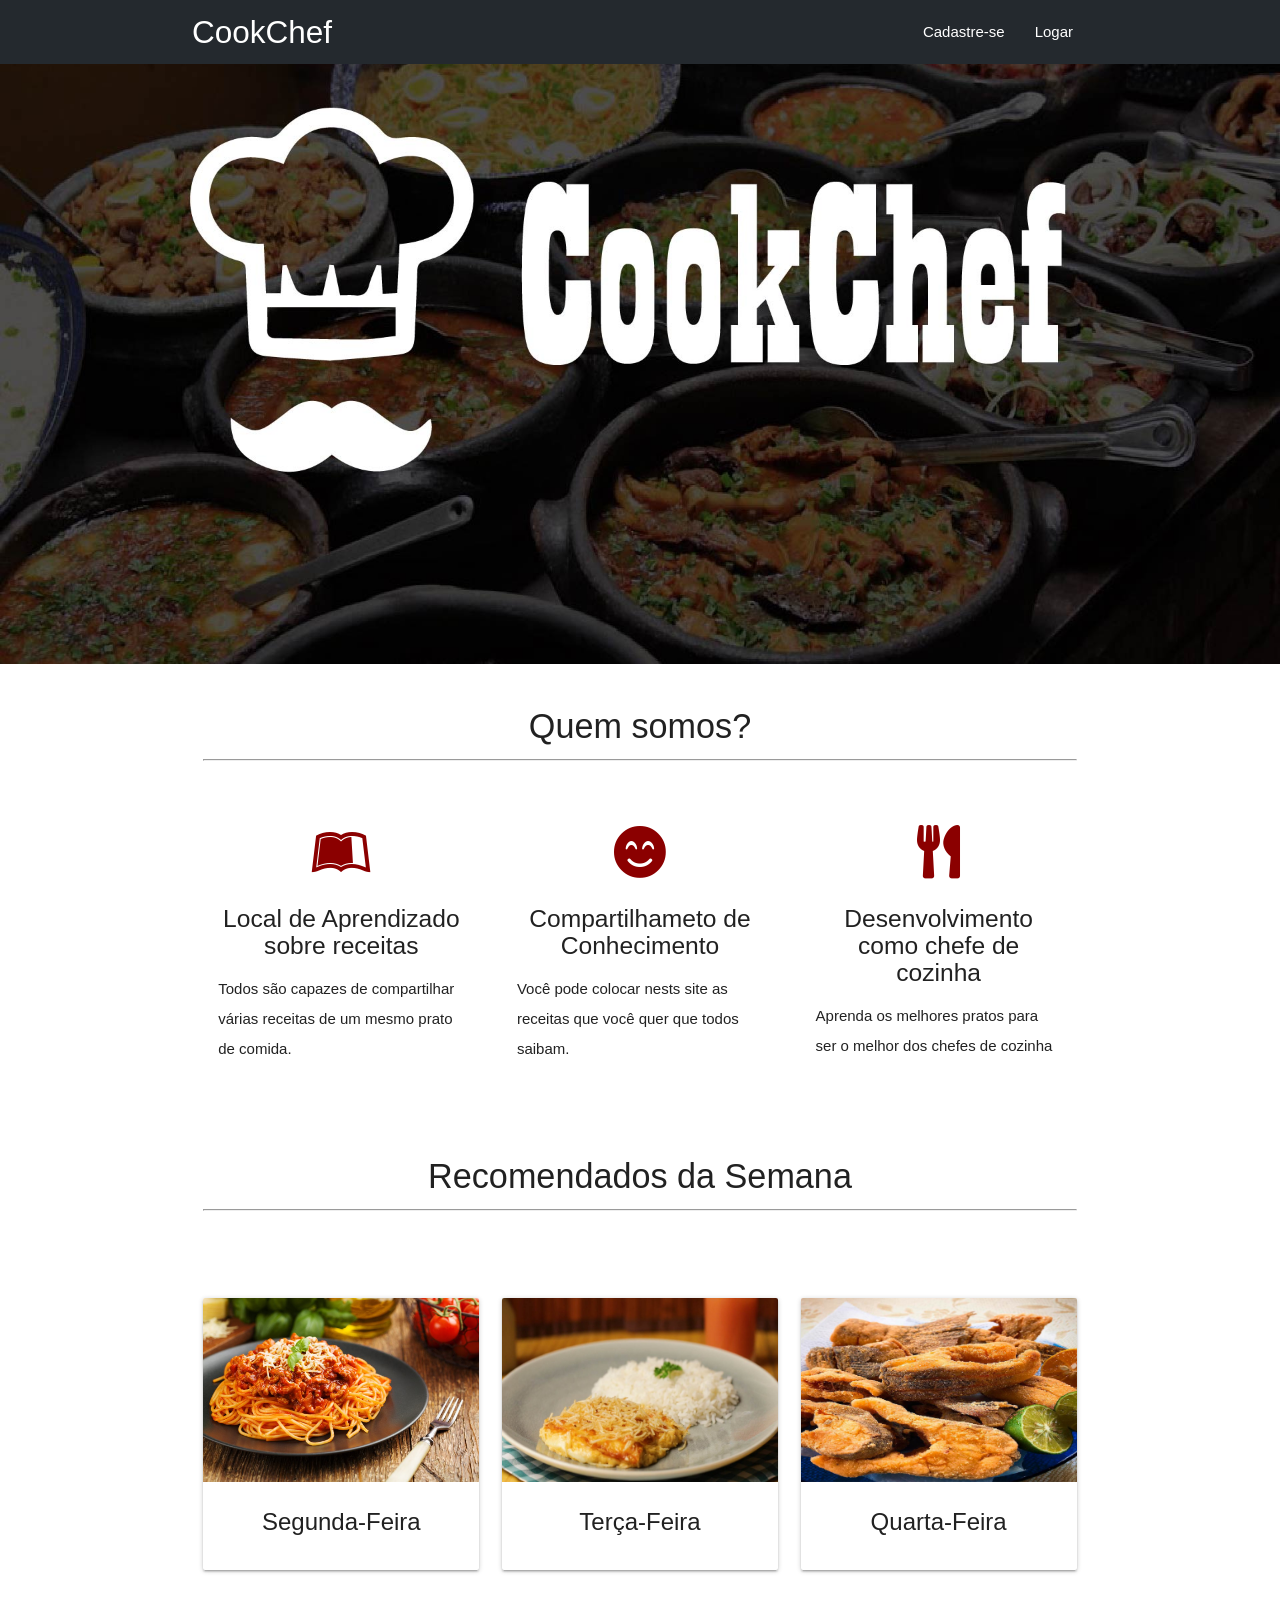
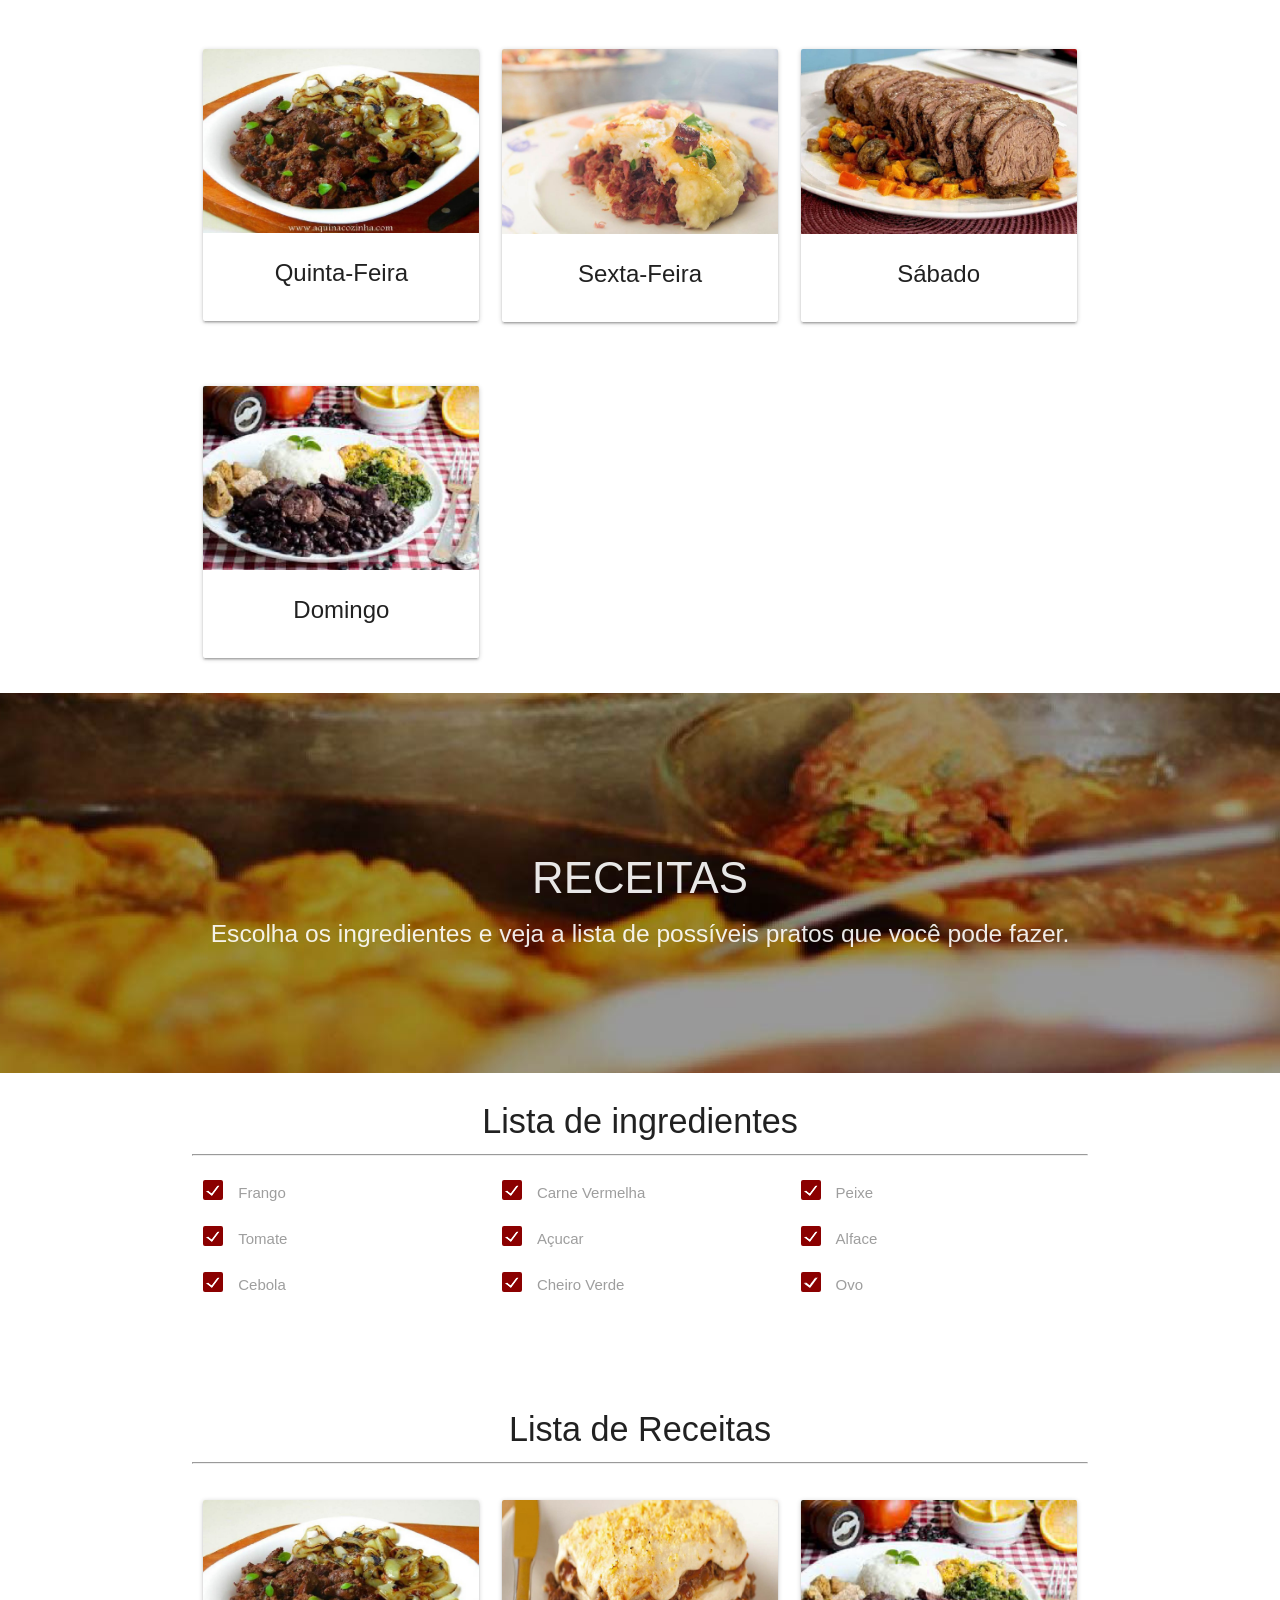
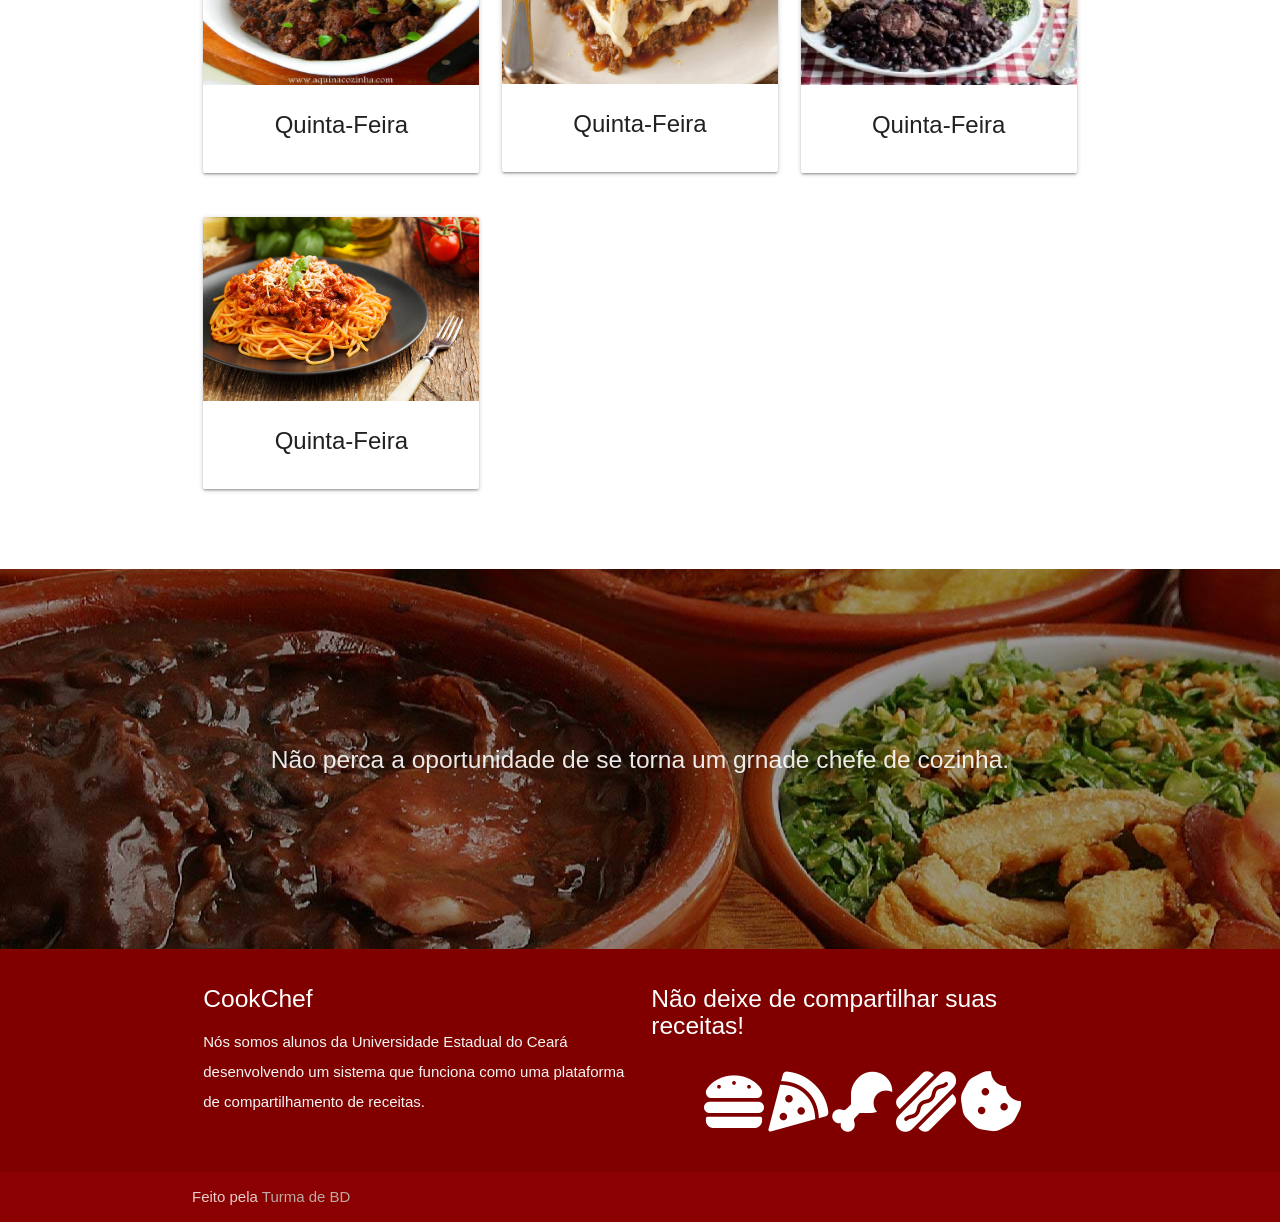
==== index.html @ c2c696a8 "first commit" ====
<!DOCTYPE html>
<html lang="en">

<head>
  <meta http-equiv="Content-Type" content="text/html; charset=UTF-8" />
  <meta name="viewport" content="width=device-width, initial-scale=1" />
  <title>CookChef - Aprenda a fazer a comida de mais alta qualidade</title>

  <!-- CSS  -->
  <link href="https://fonts.googleapis.com/icon?family=Material+Icons" rel="stylesheet">
  <link rel="stylesheet" href="https://use.fontawesome.com/releases/v5.8.1/css/all.css" integrity="sha384-50oBUHEmvpQ+1lW4y57PTFmhCaXp0ML5d60M1M7uH2+nqUivzIebhndOJK28anvf" crossorigin="anonymous">
  <link href="css/materialize.css" type="text/css" rel="stylesheet" media="screen,projection" />
  <link href="css/style.css" type="text/css" rel="stylesheet" media="screen,projection" />
  <link href="css/styleindex.css" type="text/css" rel="stylesheet" media="screen,projection" />
</head>

<body>
  <nav role="navigation">
    <div class="nav-wrapper container">
      <a href="index.html" class="brand-logo">CookChef</a>
      <ul class="right hide-on-med-and-down">
        <li><a href="cadastro.html">Cadastre-se</a></li>
        <li><a href="login.html">Logar</a></li>
      </ul>

      <ul id="nav-mobile" class="sidenav">
        <li><a href="cadastro.html">Cadastre-se</a></li>
        <li><a href="login.html">Logar</a></li>
      </ul>
      <a href="#" data-target="nav-mobile" class="sidenav-trigger"><i class="material-icons">menu</i></a>
    </div>
  </nav>

  <div class="slider">
    <ul class="slides">
      <li>
        <img src="photos/background1.jpg" id="img-cabecalho"> <!-- random image -->
      </li>
      <li>
        <img src="photos/background4.jpg"> <!-- random image -->
        <div class="caption left-align">
          <h3>Aprenda novas receitas</h3>
          <h5 class="light grey-text text-lighten-3">Aqui você está em uma sala de aula.</h5>
        </div>
      </li>
      <li>
        <img src="photos/background5.jpg"> <!-- random image -->
        <div class="caption right-align">
          <h3>Se torne um chefe</h3>
          <h5 class="light grey-text text-lighten-3">Compartilhe todo seu conhecimento.</h5>
        </div>
      </li>
      <li>
        <img src="photos/background6.jpg"> <!-- random image -->
        <div class="caption center-align">
          <h3>Experimente algo novo</h3>
          <h5 class="light grey-text text-lighten-3">Se torne o melhor dos chefes.</h5>
        </div>
      </li>
    </ul>
  </div>

  <section>
    <div class="container">
      <div class="section">

        <div class="row">
          <div class="col s12 center">
            <h3><i class="mdi-content-send brown-text"></i></h3>
            <h4>Quem somos?</h4>
            <hr>
          </div>
        </div>

        <!--   Icon Section   -->
        <div class="row">
          <div class="col s12 m4">
            <div class="icon-block">
              <h2 class="center color-default"><i class="fab fa-leanpub"></i></h2>
              <h5 class="center">Local de Aprendizado sobre receitas</h5>

              <p class="light">Todos são capazes de compartilhar várias receitas de um mesmo prato de comida.</p>
            </div>
          </div>

          <div class="col s12 m4">
            <div class="icon-block">
              <h2 class="center color-default"><i class="fas fa-smile-beam"></i></h2>
              <h5 class="center">Compartilhameto de Conhecimento</h5>

              <p class="light">Você pode colocar nests site as receitas que você quer que todos saibam.</p>
            </div>
          </div>

          <div class="col s12 m4">
            <div class="icon-block">
              <h2 class="center color-default"><i class="fas fa-utensils"></i></h2>
              <h5 class="center">Desenvolvimento como chefe de cozinha</h5>

              <p class="light">Aprenda os melhores pratos para ser o melhor dos chefes de cozinha</p>
            </div>
          </div>
        </div>

      </div>
    </div>
  </section>

  <section>
    <div class="container">
      <div class="section">

        <div class="row">
          <div class="col s12 center">
            <h3><i class="mdi-content-send brown-text"></i></h3>
            <h4>Recomendados da Semana</h4>
            <hr>
          </div>
        </div>

      </div>
    </div>
  </section>
  <section>
    <div class="container">
      <div class="section">

        <div class="row">

          <div class="col s12 m6 l4 center">
            <h3><i class="mdi-content-send brown-text"></i></h3>
            <div class="card">
              <div class="card-image waves-effect waves-block waves-light">
                <img class="activator" src="photos/macarronada.jpg">
              </div>
              <div class="card-content">
                <span class="card-title activator grey-text text-darken-4">Segunda-Feira</span>
              </div>
              <div class="card-reveal">
                <span class="card-title grey-text text-darken-4">Card Title<i
                    class="material-icons right">close</i></span>
                <p>Here is some more information about this product that is only revealed once clicked on.</p>
              </div>
            </div>
          </div>

          <div class="col s12 m6 l4 center">
            <h3><i class="mdi-content-send brown-text"></i></h3>
            <div class="card">
              <div class="card-image waves-effect waves-block waves-light">
                <img class="activator" src="photos/fricase.jpg">
              </div>
              <div class="card-content">
                <span class="card-title activator grey-text text-darken-4">Terça-Feira</span>
              </div>
              <div class="card-reveal">
                <span class="card-title grey-text text-darken-4">Card Title<i
                    class="material-icons right">close</i></span>
                <p>Here is some more information about this product that is only revealed once clicked on.</p>
              </div>
            </div>
          </div>

          <div class="col s12 m6 l4 center">
            <h3><i class="mdi-content-send brown-text"></i></h3>
            <div class="card">
              <div class="card-image waves-effect waves-block waves-light">
                <img class="activator" src="photos/peixe.jpg">
              </div>
              <div class="card-content">
                <span class="card-title activator grey-text text-darken-4">Quarta-Feira</span>
              </div>
              <div class="card-reveal">
                <span class="card-title grey-text text-darken-4">Card Title<i
                    class="material-icons right">close</i></span>
                <p>Here is some more information about this product that is only revealed once clicked on.</p>
              </div>
            </div>
          </div>

        </div>
      </div>
    </div>
  </section>
  <div class="container row">
    <div class="col s12 m6 l4 center">
      <h3><i class="mdi-content-send brown-text"></i></h3>
      <div class="card">
        <div class="card-image waves-effect waves-block waves-light">
          <img class="activator" src="photos/figado.jpg">
        </div>
        <div class="card-content">
          <span class="card-title activator grey-text text-darken-4">Quinta-Feira</span>
        </div>
        <div class="card-reveal">
          <span class="card-title grey-text text-darken-4">Card Title<i class="material-icons right">close</i></span>
          <p>Here is some more information about this product that is only revealed once clicked on.</p>
        </div>
      </div>
    </div>

    <div class="col s12 m6 l4 center">
      <h3><i class="mdi-content-send brown-text"></i></h3>
      <div class="card">
        <div class="card-image waves-effect waves-block waves-light">
          <img class="activator" src="photos/escondidinho.jpg">
        </div>
        <div class="card-content">
          <span class="card-title activator grey-text text-darken-4">Sexta-Feira</span>
        </div>
        <div class="card-reveal">
          <span class="card-title grey-text text-darken-4">Card Title<i class="material-icons right">close</i></span>
          <p>Here is some more information about this product that is only revealed once clicked on.</p>
        </div>
      </div>
    </div>

    <div class="col s12 m6 l4 center">
      <h3><i class="mdi-content-send brown-text"></i></h3>
      <div class="card">
        <div class="card-image waves-effect waves-block waves-light">
          <img class="activator" src="photos/carne.jpg">
        </div>
        <div class="card-content">
          <span class="card-title activator grey-text text-darken-4">Sábado</span>
        </div>
        <div class="card-reveal">
          <span class="card-title grey-text text-darken-4">Card Title<i class="material-icons right">close</i></span>
          <p>Here is some more information about this product that is only revealed once clicked on.</p>
        </div>
      </div>
    </div>
  </div>
  <div class="container row">
    <div class="col s12 m6 l4 center">
      <h3><i class="mdi-content-send brown-text"></i></h3>
      <div class="card">
        <div class="card-image waves-effect waves-block waves-light">
          <img class="activator" src="photos/feijoada.jpg">
        </div>
        <div class="card-content">
          <span class="card-title activator grey-text text-darken-4">Domingo</span>
        </div>
        <div class="card-reveal">
          <span class="card-title grey-text text-darken-4">Card Title<i class="material-icons right">close</i></span>
          <p>Here is some more information about this product that is only revealed once clicked on.</p>
        </div>
      </div>
    </div>
  </div>


  <div class="parallax-container valign-wrapper">
    <div class="section no-pad-bot">
      <div class="container">
        <div class="center">
          <h3 class="header col s12 light">RECEITAS</h3>
          <h5 class="header col s12 light"> Escolha os ingredientes e veja a lista de possíveis pratos que você pode
            fazer.</h5>
        </div>
      </div>
    </div>
    <div class="parallax"><img src="photos/background2.jpg" alt="Unsplashed background img 2"></div>
  </div>

  <div class="container">
    <div class="col s12 center">
      <h3><i class="mdi-content-send brown-text"></i></h3>
      <h4>Lista de ingredientes</h4>
      <hr>
    </div>


    <div class="row">
      <form action="#" class="col s4">
        <p>
          <label>
            <input type="checkbox" class="filled-in" checked="checked" />
            <span>Frango</span>
          </label>
        </p>
        <p>
          <label>
            <input type="checkbox" class="filled-in" checked="checked" />
            <span>Tomate</span>
          </label>
        </p>
        <p>
          <label>
            <input type="checkbox" class="filled-in" checked="checked" />
            <span>Cebola</span>
          </label>
        </p>
      </form>
      <form action="#" class="col s4">
        <p>
          <label>
            <input type="checkbox" class="filled-in" checked="checked" />
            <span>Carne Vermelha</span>
          </label>
        </p>
        <p>
          <label>
            <input type="checkbox" class="filled-in" checked="checked" />
            <span>Açucar</span>
          </label>
        </p>
        <p>
          <label>
            <input type="checkbox" class="filled-in" checked="checked" />
            <span>Cheiro Verde</span>
          </label>
        </p>
      </form>
      <form action="#" class="col s4">
        <p>
          <label>
            <input type="checkbox" class="filled-in" checked="checked" />
            <span>Peixe</span>
          </label>
        </p>
        <p>
          <label>
            <input type="checkbox" class="filled-in" checked="checked" />
            <span>Alface</span>
          </label>
        </p>
        <p>
          <label>
            <input type="checkbox" class="filled-in" checked="checked" />
            <span>Ovo</span>
          </label>
        </p>
      </form>
    </div>
  </div>
  <br>
  <br>

  <div class="container">
    <div class="col s12 center">
      <h3><i class="mdi-content-send brown-text"></i></h3>
      <h4>Lista de Receitas</h4>
      <hr>
    </div>
    <div class="row">
      <div class="col s12 m6 l4 center">
        <h3><i class="mdi-content-send brown-text"></i></h3>
        <div class="card">
          <div class="card-image waves-effect waves-block waves-light">
            <img class="activator" src="photos/figado.jpg">
          </div>
          <div class="card-content">
            <span class="card-title activator grey-text text-darken-4">Quinta-Feira</span>
          </div>
          <div class="card-reveal">
            <span class="card-title grey-text text-darken-4">Card Title<i class="material-icons right">close</i></span>
            <p>Here is some more information about this product that is only revealed once clicked on.</p>
          </div>
        </div>
      </div>

      <div class="col s12 m6 l4 center">
        <h3><i class="mdi-content-send brown-text"></i></h3>
        <div class="card">
          <div class="card-image waves-effect waves-block waves-light">
            <img class="activator" src="photos/lasanha.jpg">
          </div>
          <div class="card-content">
            <span class="card-title activator grey-text text-darken-4">Quinta-Feira</span>
          </div>
          <div class="card-reveal">
            <span class="card-title grey-text text-darken-4">Card Title<i class="material-icons right">close</i></span>
            <p>Here is some more information about this product that is only revealed once clicked on.</p>
          </div>
        </div>
      </div>

      <div class="col s12 m6 l4 center">
        <h3><i class="mdi-content-send brown-text"></i></h3>
        <div class="card">
          <div class="card-image waves-effect waves-block waves-light">
            <img class="activator" src="photos/feijoada.jpg">
          </div>
          <div class="card-content">
            <span class="card-title activator grey-text text-darken-4">Quinta-Feira</span>
          </div>
          <div class="card-reveal">
            <span class="card-title grey-text text-darken-4">Card Title<i class="material-icons right">close</i></span>
            <p>Here is some more information about this product that is only revealed once clicked on.</p>
          </div>
        </div>
      </div>

      <div class="col s12 m6 l4 center">
        <h3><i class="mdi-content-send brown-text"></i></h3>
        <div class="card">
          <div class="card-image waves-effect waves-block waves-light">
            <img class="activator" src="photos/macarronada.jpg">
          </div>
          <div class="card-content">
            <span class="card-title activator grey-text text-darken-4">Quinta-Feira</span>
          </div>
          <div class="card-reveal">
            <span class="card-title grey-text text-darken-4">Card Title<i class="material-icons right">close</i></span>
            <p>Here is some more information about this product that is only revealed once clicked on.</p>
          </div>
        </div>
      </div>


    </div>
  </div>
  <br>
  <br>

  <div class="parallax-container valign-wrapper">
    <div class="section no-pad-bot">
      <div class="container">
        <div class="row center">
          <h5 class="header col s12 light">Não perca a oportunidade de se torna um grnade chefe de cozinha.</h5>
        </div>
      </div>
    </div>
    <div class="parallax"><img src="photos/background3.jpg" alt="Unsplashed background img 3"></div>
  </div>

  <footer class="page-footer">
    <div class="container">
      <div class="row">
        <div class="col l6 s12">
          <h5 class="white-text">CookChef</h5>
          <p class="grey-text text-lighten-4">Nós somos alunos da Universidade Estadual do Ceará desenvolvendo um
            sistema que funciona como uma plataforma de compartilhamento de receitas.</p>
        </div>
        
        <div class="col l6 s12">
          <h5 class="white-text">Não deixe de compartilhar suas receitas!</h5>
          <br>
          <div class="container">
              <div class="row">
                <div>
                  <i class="fas fa-hamburger fa-4x"></i>
                  <i class="fas fa-pizza-slice fa-4x"></i>
                  <i class="fas fa-drumstick-bite fa-4x"></i>
                  <i class="fas fa-hotdog fa-4x"></i>
                  <i class="fas fa-cookie-bite fa-4x"></i>
              </div>
          </div>
        </div>
      </div>
    </div>
  </div>
  <div class="footer-copyright">
      <div class="container">
        Feito pela <a class="brown-text text-lighten-3" href="http://materializecss.com">Turma de BD</a>
      </div>
    </div>
  </footer>


  <!--  Scripts-->
  <script src="https://code.jquery.com/jquery-2.1.1.min.js"></script>
  <script src="js/materialize.js"></script>
  <script src="js/init.js"></script>
  <script>
    $(document).ready(function () {
      $('.slider').slider({
        height: 600,
        indicators: false,
        interval: 3500,
        duration: 600
      });
    });
  </script>

</body>

</html>
---- css/style.css ----
/* Custom Stylesheet */
/**
 * Use this file to override Materialize files so you can update
 * the core Materialize files in the future
 *
 * Made By MaterializeCSS.com
 */

nav ul a,
nav .brand-logo {
  color: #ffffff;
}

p {
  line-height: 2rem;
}

.sidenav-trigger {
  color: #8B0000;
}

.parallax-container {
  min-height: 380px;
  line-height: 0;
  height: auto;
  color: rgba(255,255,255,.9);
}
  .parallax-container .section {
    width: 100%;
  }

@media only screen and (max-width : 992px) {
  .parallax-container .section {
    position: absolute;
    top: 40%;
  }
  #index-banner .section {
    top: 10%;
  }
}

@media only screen and (max-width : 600px) {
  #index-banner .section {
    top: 0;
  }
}

.icon-block {
  padding: 0 15px;
}
.icon-block .material-icons {
  font-size: inherit;
}

footer.page-footer {
  margin: 0;
}
---- css/styleindex.css ----
nav {
    background-color: #24292e;
    color: #ffffff;
}

footer {
    background-color: #A52A2A;
}

footer .footer-copyright{
    background-color: #8B0000;
}

.color-default {
    color: #8B0000;
}
.big-icon {
    width: 50px;
    height: 50px;
}
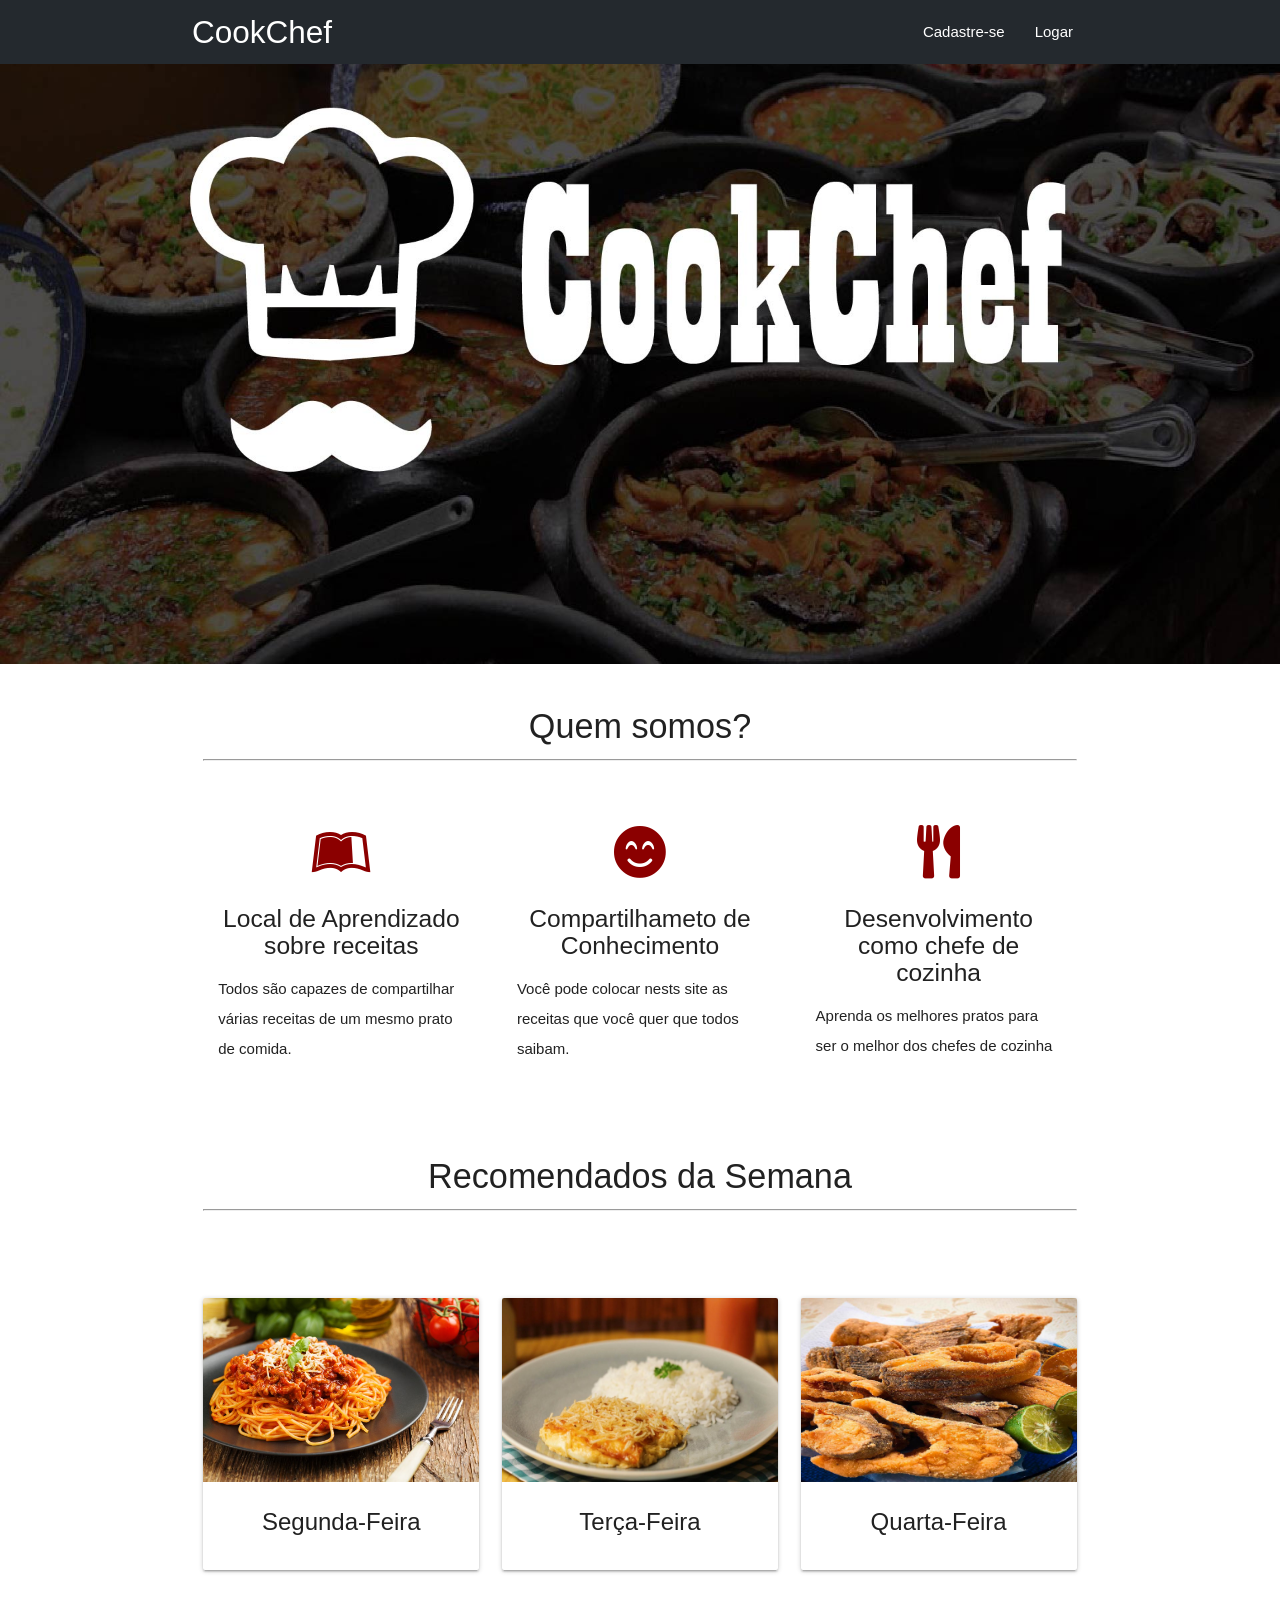
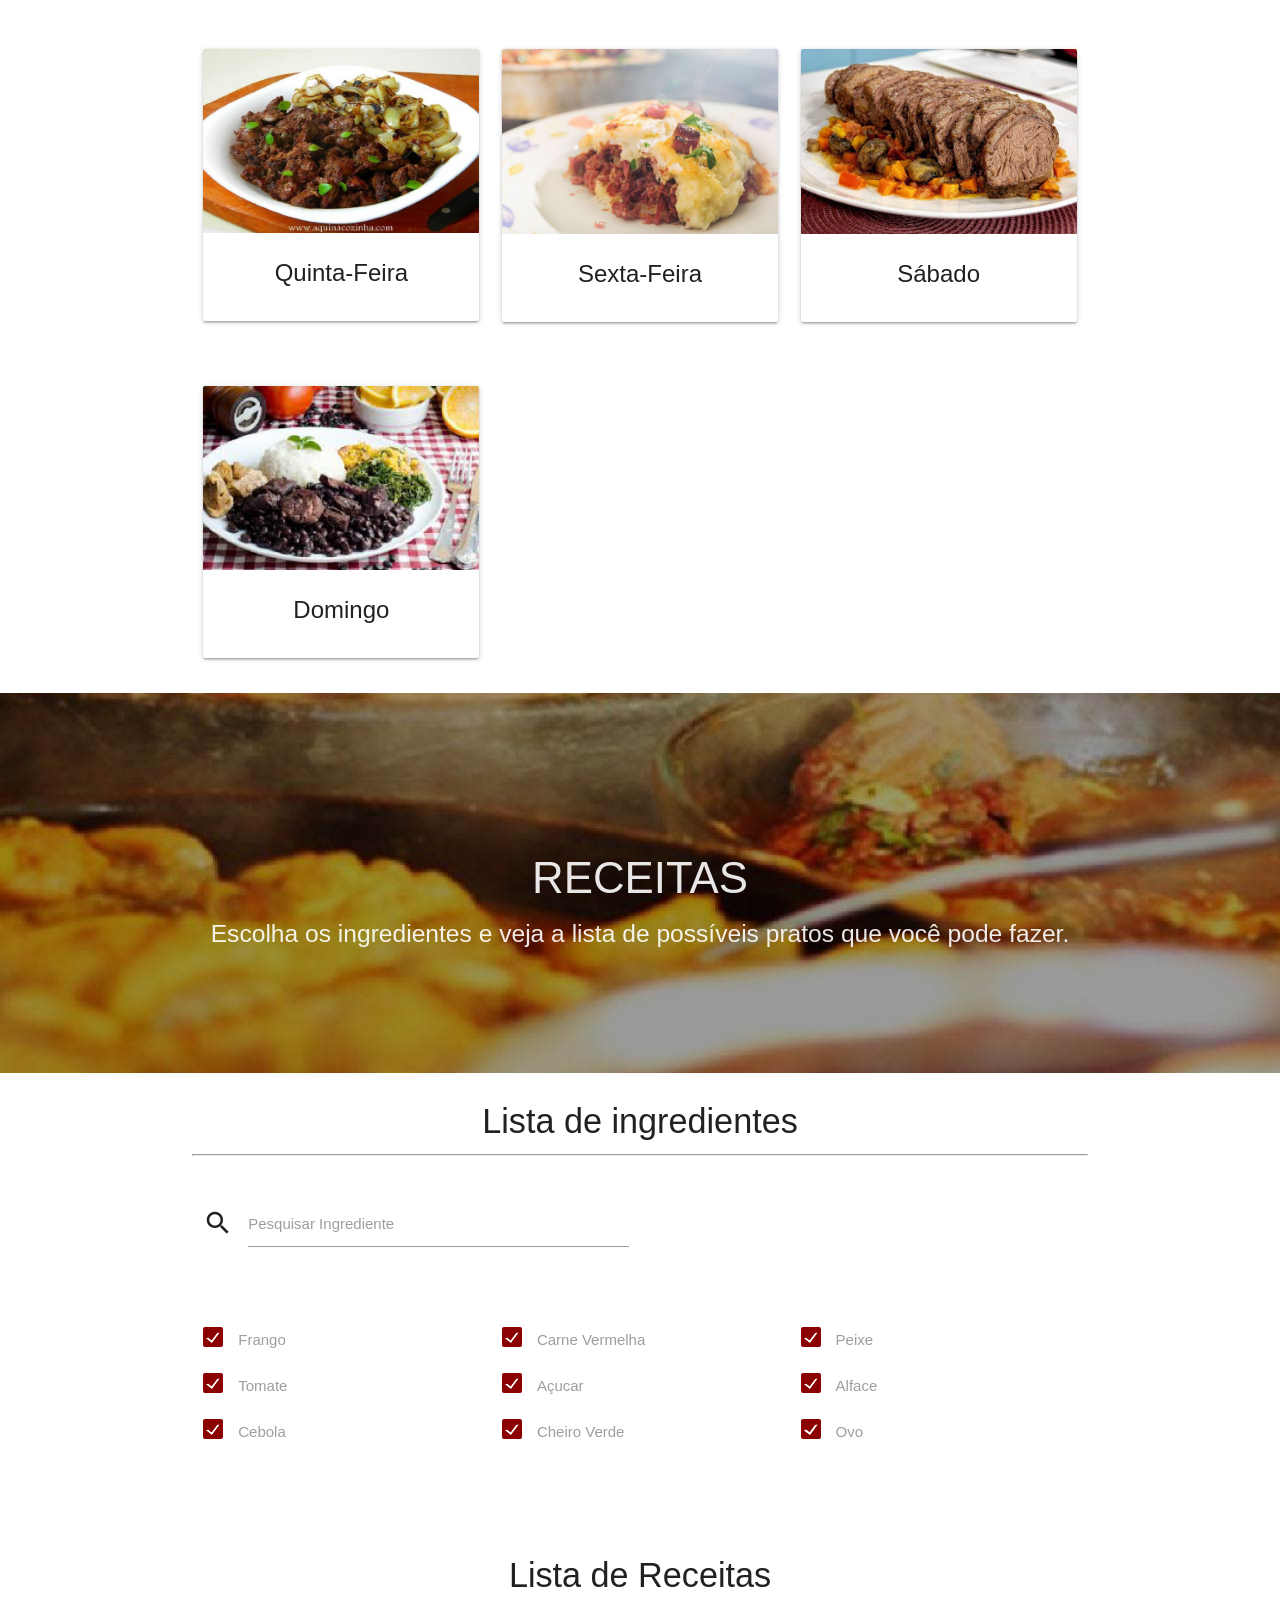
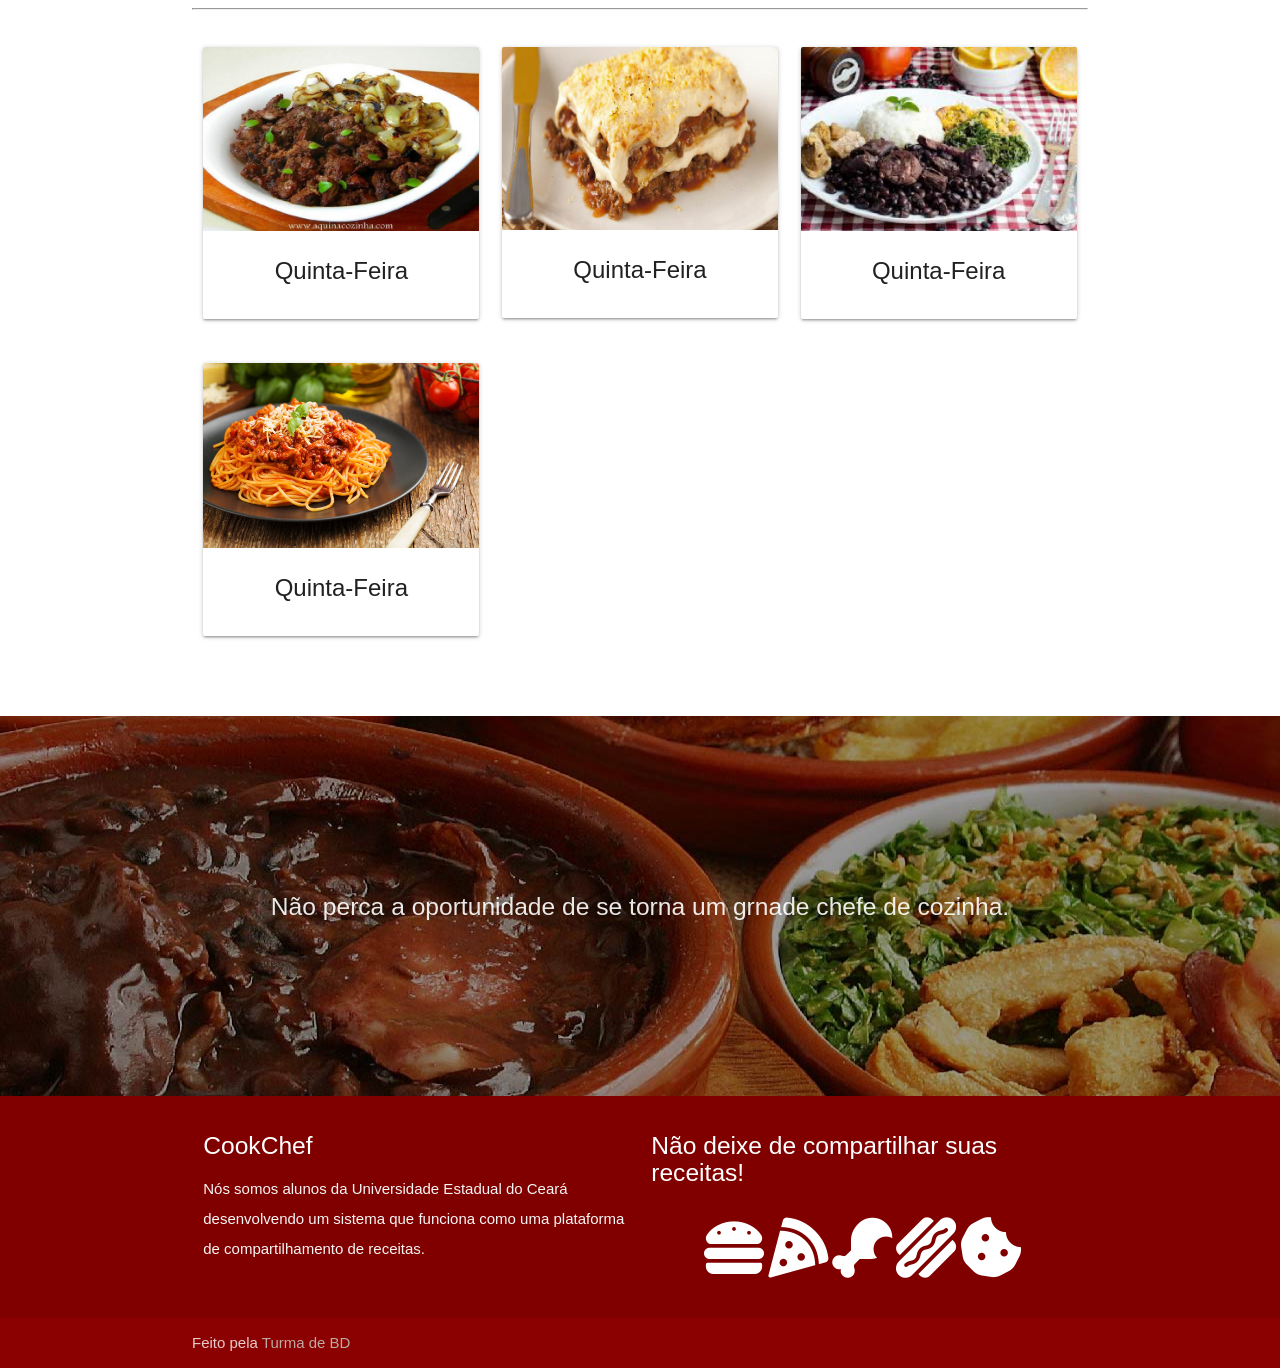
==== commit 0f7980f8: "Barra de pesquisa nos ingredientes" ====
--- a/index.html
+++ b/index.html
@@ -268,6 +268,19 @@
       <h3><i class="mdi-content-send brown-text"></i></h3>
       <h4>Lista de ingredientes</h4>
       <hr>
+    </div>
+
+    <br>
+    <div class="row">
+      <form class="col s12">
+        <div class="row">
+          <div class="input-field col s6">
+            <i class="material-icons prefix">search</i>
+            <input id="icon_prefix" type="text" class="validate">
+            <label for="icon_prefix">Pesquisar Ingrediente</label>
+          </div>
+        </div>
+      </form>
     </div>
 
 
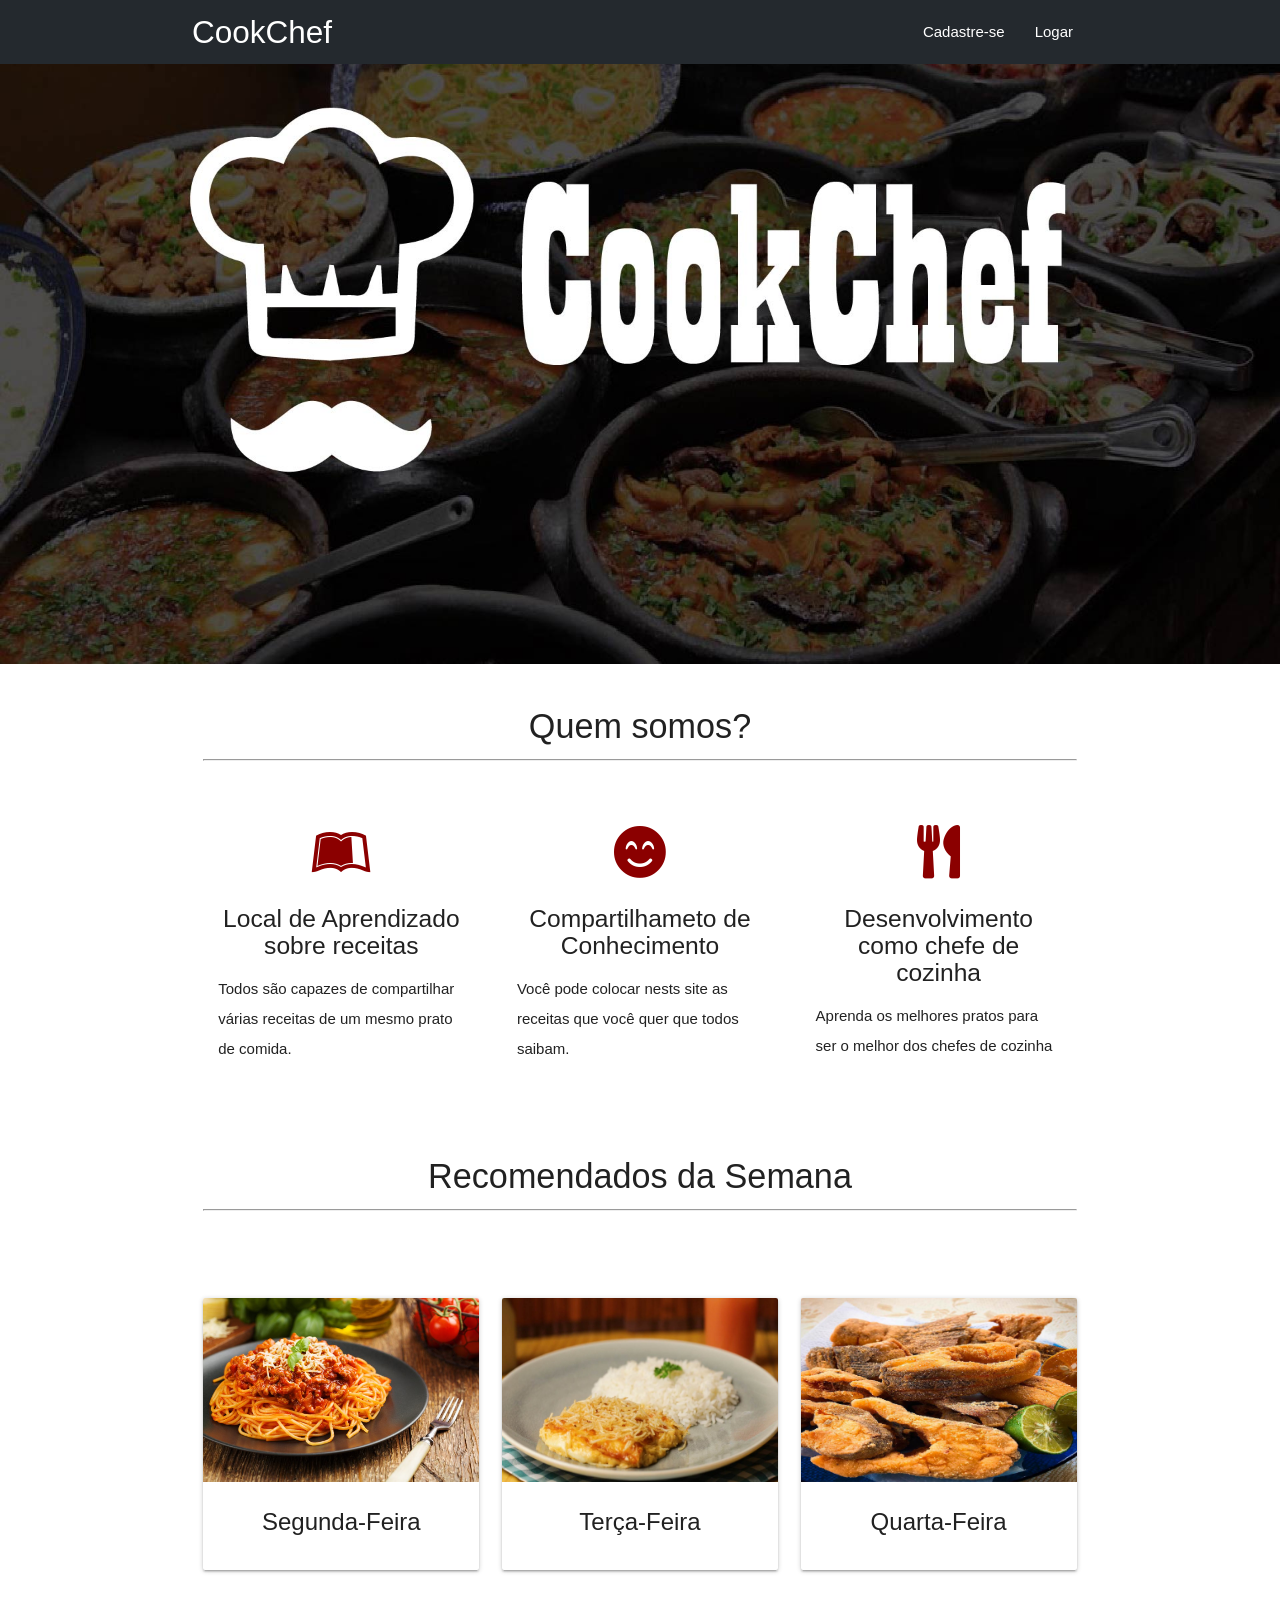
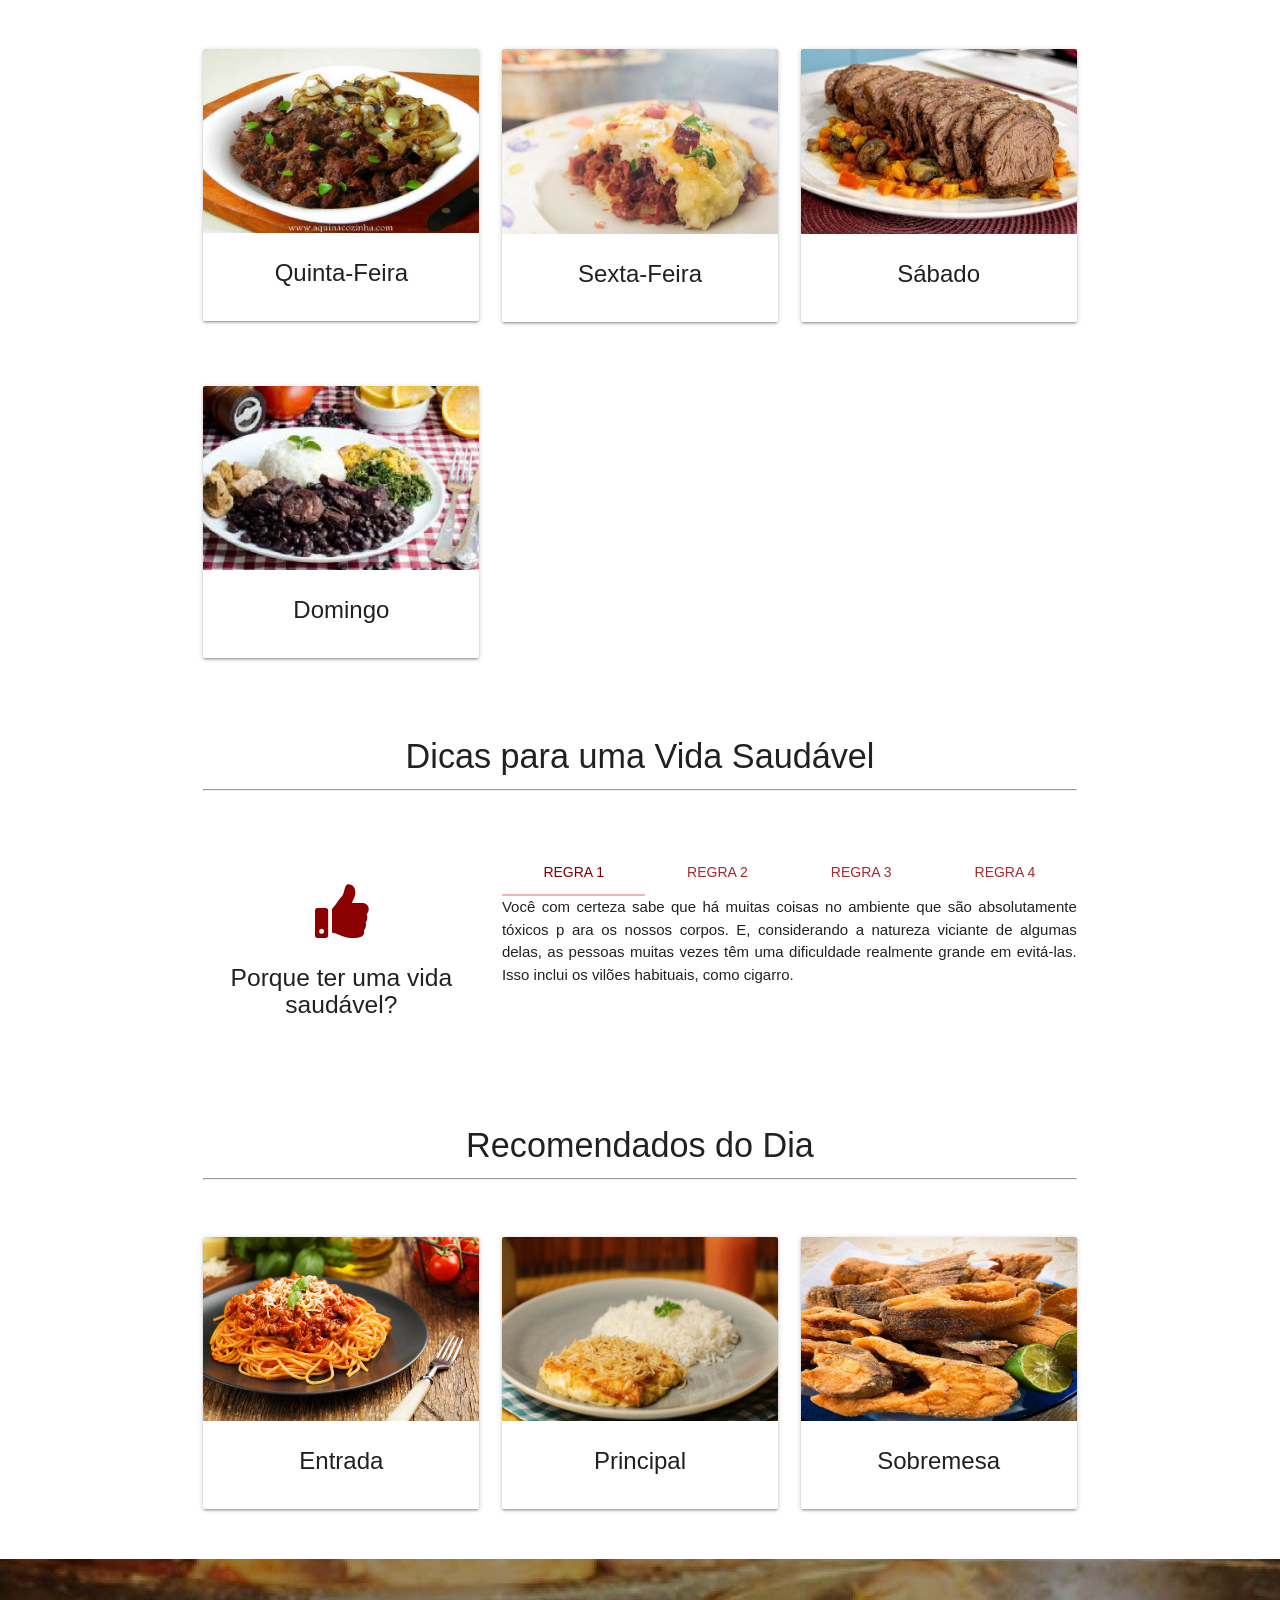
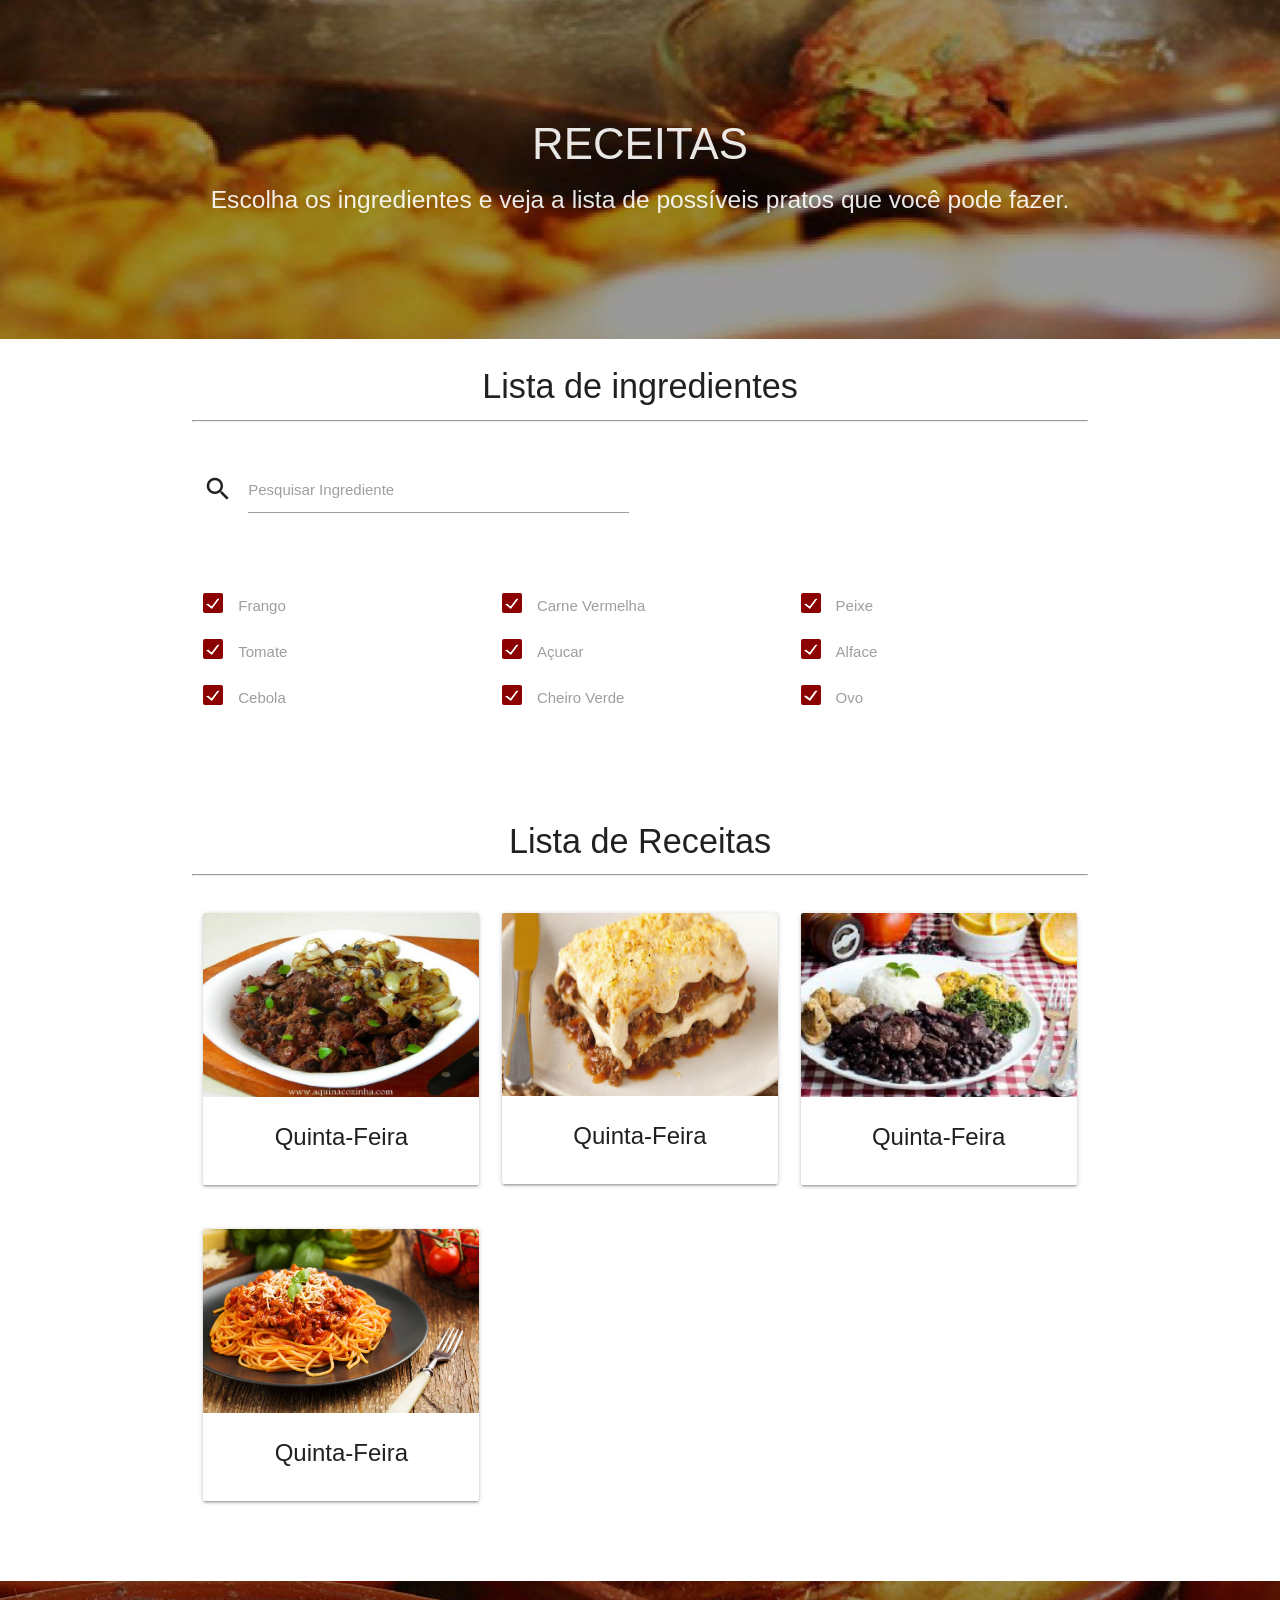
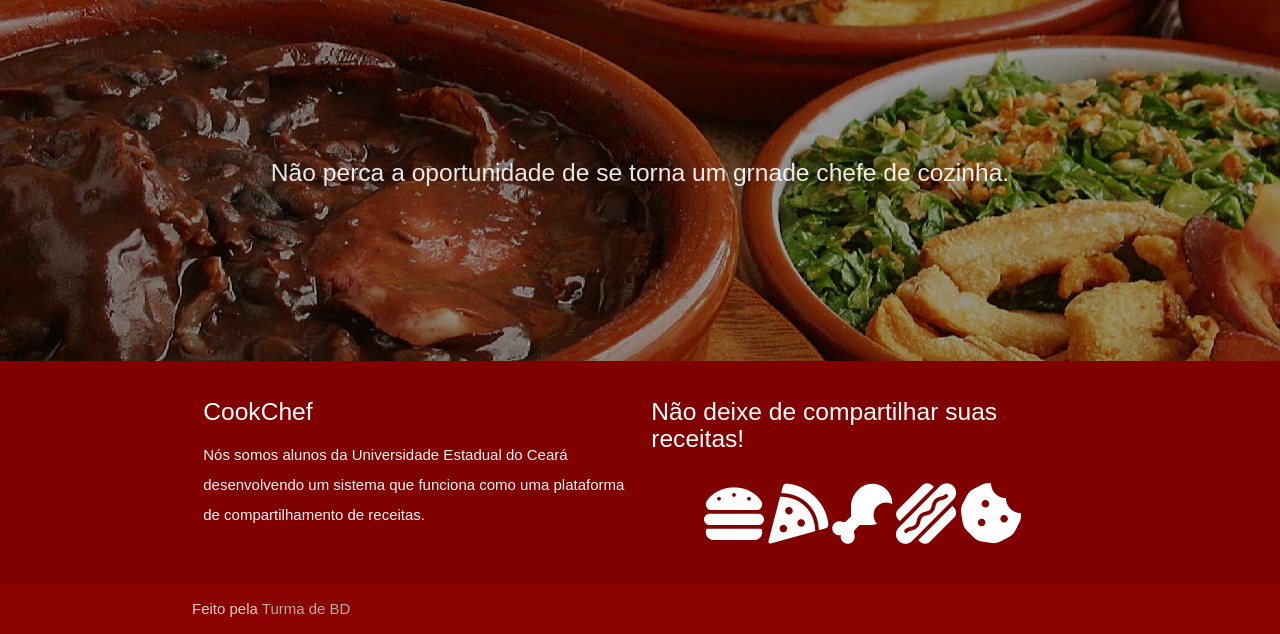
==== commit 1a592d61: "Página do CRUD da aplicacao feita, detalhes adicionais a pagina index" ====
--- a/index.html
+++ b/index.html
@@ -5,10 +5,12 @@
   <meta http-equiv="Content-Type" content="text/html; charset=UTF-8" />
   <meta name="viewport" content="width=device-width, initial-scale=1" />
   <title>CookChef - Aprenda a fazer a comida de mais alta qualidade</title>
+  <link rel="icon" href="photos/icon.jpg">
 
   <!-- CSS  -->
   <link href="https://fonts.googleapis.com/icon?family=Material+Icons" rel="stylesheet">
-  <link rel="stylesheet" href="https://use.fontawesome.com/releases/v5.8.1/css/all.css" integrity="sha384-50oBUHEmvpQ+1lW4y57PTFmhCaXp0ML5d60M1M7uH2+nqUivzIebhndOJK28anvf" crossorigin="anonymous">
+  <link rel="stylesheet" href="https://use.fontawesome.com/releases/v5.8.1/css/all.css"
+    integrity="sha384-50oBUHEmvpQ+1lW4y57PTFmhCaXp0ML5d60M1M7uH2+nqUivzIebhndOJK28anvf" crossorigin="anonymous">
   <link href="css/materialize.css" type="text/css" rel="stylesheet" media="screen,projection" />
   <link href="css/style.css" type="text/css" rel="stylesheet" media="screen,projection" />
   <link href="css/styleindex.css" type="text/css" rel="stylesheet" media="screen,projection" />
@@ -249,6 +251,130 @@
     </div>
   </div>
 
+  <div class="container">
+    <div class="section">
+
+      <div class="row">
+        <div class="col s12 center">
+          <h3><i class="mdi-content-send brown-text"></i></h3>
+          <h4>Dicas para uma Vida Saudável</h4>
+          <hr>
+        </div>
+      </div>
+
+    </div>
+  </div>
+
+  <section>
+    <div class="container">
+      <div class="section">
+
+        <!--   Icon Section   -->
+        <div class="row">
+          <div class="col s12 m4">
+            <div class="icon-block">
+              <h2 class="center color-default"><i class="fas fa-thumbs-up"></i></h2>
+              <h5 class="center">Porque ter uma vida saudável?</h5>
+            </div>
+          </div>
+
+          <div class="row">
+            <div class="col s12 m8">
+              <ul class="tabs">
+                <li class="tab col s3"><a href="#test1">Regra 1</a></li>
+                <li class="tab col s3"><a href="#test2">Regra 2</a></li>
+                <li class="tab col s3"><a href="#test3">Regra 3</a></li>
+                <li class="tab col s3"><a href="#test4">Regra 4</a></li>
+              </ul>
+            </div>
+            <div id="testabs">
+              <br>
+                <div id="test1" class="col s12 m8">Você com certeza sabe que há muitas coisas no ambiente que são absolutamente tóxicos p
+                  ara os nossos corpos. E, considerando a natureza viciante de algumas delas, as pessoas muitas vezes têm uma dificuldade realmente grande em evitá-las. Isso inclui os vilões habituais, como cigarro.</div>
+                <div id="test2" class="col s12 m8"> “Reeducar sua rotina, com alimentação saudável e atividade física, só
+                  vai dar certo se for um projeto de vida. Mas é importante também celebrar as conquistas menores.” Trace dois objetivos,
+                  um a médio e outro a longo prazo. Cada etapa deve ser comemorada, até atingir o seu objetivo maior.</div>
+                <div id="test3" class="col s12 m8">As redes sociais podem arrancar a coragem que você achava que não tinha
+                  para malhar. Por isso, inspire-se na rotina de exercícios e alimentação das famosas e das blogueiras fitness: pegue receitinhas saudáveis e ganhe ânimo para o estilo de vida saudável. Mas é preciso ter cautela, alerta a nutricionista. “Existe muita informação errada
+                  na internet. Consultar um especialista também é importante para avaliar qual dieta é melhor para você.”</div>
+                <div id="test4" class="col s12 m8">Você com certeza sabe que há muitas coisas no ambiente que são absolutamente tóxicos
+                    ara os nossos corpos. E, considerando a natureza viciante de algumas delas, as pessoas muitas vezes têm uma
+                    não tem outra saída: você precisa diminuir o consumo desses alimentos.</div>
+            </div>
+          </div>
+        </div>
+      </div>
+  </section>
+
+  <section>
+    <div class="container">
+      <div class="section">
+          <div class="row">
+              <div class="col s12 center">
+                <h3><i class="mdi-content-send brown-text"></i></h3>
+                <h4>Recomendados do Dia</h4>
+                <hr>
+              </div>
+            </div>
+
+        <div class="row">
+
+          <div class="col s12 m6 l4 center">
+            <h3><i class="mdi-content-send brown-text"></i></h3>
+            <div class="card">
+              <div class="card-image waves-effect waves-block waves-light">
+                <img class="activator" src="photos/macarronada.jpg">
+              </div>
+              <div class="card-content">
+                <span class="card-title activator grey-text text-darken-4">Entrada</span>
+              </div>
+              <div class="card-reveal">
+                <span class="card-title grey-text text-darken-4">Card Title<i
+                    class="material-icons right">close</i></span>
+                <p>Here is some more information about this product that is only revealed once clicked on.</p>
+              </div>
+            </div>
+          </div>
+
+          <div class="col s12 m6 l4 center">
+            <h3><i class="mdi-content-send brown-text"></i></h3>
+            <div class="card">
+              <div class="card-image waves-effect waves-block waves-light">
+                <img class="activator" src="photos/fricase.jpg">
+              </div>
+              <div class="card-content">
+                <span class="card-title activator grey-text text-darken-4">Principal</span>
+              </div>
+              <div class="card-reveal">
+                <span class="card-title grey-text text-darken-4">Card Title<i
+                    class="material-icons right">close</i></span>
+                <p>Here is some more information about this product that is only revealed once clicked on.</p>
+              </div>
+            </div>
+          </div>
+
+          <div class="col s12 m6 l4 center">
+            <h3><i class="mdi-content-send brown-text"></i></h3>
+            <div class="card">
+              <div class="card-image waves-effect waves-block waves-light">
+                <img class="activator" src="photos/peixe.jpg">
+              </div>
+              <div class="card-content">
+                <span class="card-title activator grey-text text-darken-4">Sobremesa</span>
+              </div>
+              <div class="card-reveal">
+                <span class="card-title grey-text text-darken-4">Card Title<i
+                    class="material-icons right">close</i></span>
+                <p>Here is some more information about this product that is only revealed once clicked on.</p>
+              </div>
+            </div>
+          </div>
+
+        </div>
+      </div>
+    </div>
+  </section>
+
 
   <div class="parallax-container valign-wrapper">
     <div class="section no-pad-bot">
@@ -446,25 +572,25 @@
           <p class="grey-text text-lighten-4">Nós somos alunos da Universidade Estadual do Ceará desenvolvendo um
             sistema que funciona como uma plataforma de compartilhamento de receitas.</p>
         </div>
-        
+
         <div class="col l6 s12">
           <h5 class="white-text">Não deixe de compartilhar suas receitas!</h5>
           <br>
           <div class="container">
-              <div class="row">
-                <div>
-                  <i class="fas fa-hamburger fa-4x"></i>
-                  <i class="fas fa-pizza-slice fa-4x"></i>
-                  <i class="fas fa-drumstick-bite fa-4x"></i>
-                  <i class="fas fa-hotdog fa-4x"></i>
-                  <i class="fas fa-cookie-bite fa-4x"></i>
-              </div>
-          </div>
-        </div>
-      </div>
-    </div>
-  </div>
-  <div class="footer-copyright">
+            <div class="row">
+              <div>
+                <i class="fas fa-hamburger fa-4x"></i>
+                <i class="fas fa-pizza-slice fa-4x"></i>
+                <i class="fas fa-drumstick-bite fa-4x"></i>
+                <i class="fas fa-hotdog fa-4x"></i>
+                <i class="fas fa-cookie-bite fa-4x"></i>
+              </div>
+            </div>
+          </div>
+        </div>
+      </div>
+    </div>
+    <div class="footer-copyright">
       <div class="container">
         Feito pela <a class="brown-text text-lighten-3" href="http://materializecss.com">Turma de BD</a>
       </div>
@@ -485,6 +611,11 @@
         duration: 600
       });
     });
+
+    $(document).ready(function () {
+      $('.tabs').tabs();
+    });
+
   </script>
 
 </body>
--- a/css/styleindex.css
+++ b/css/styleindex.css
@@ -17,4 +17,8 @@
 .big-icon {
     width: 50px;
     height: 50px;
+}
+
+#testabs {
+    text-align: justify;
 }
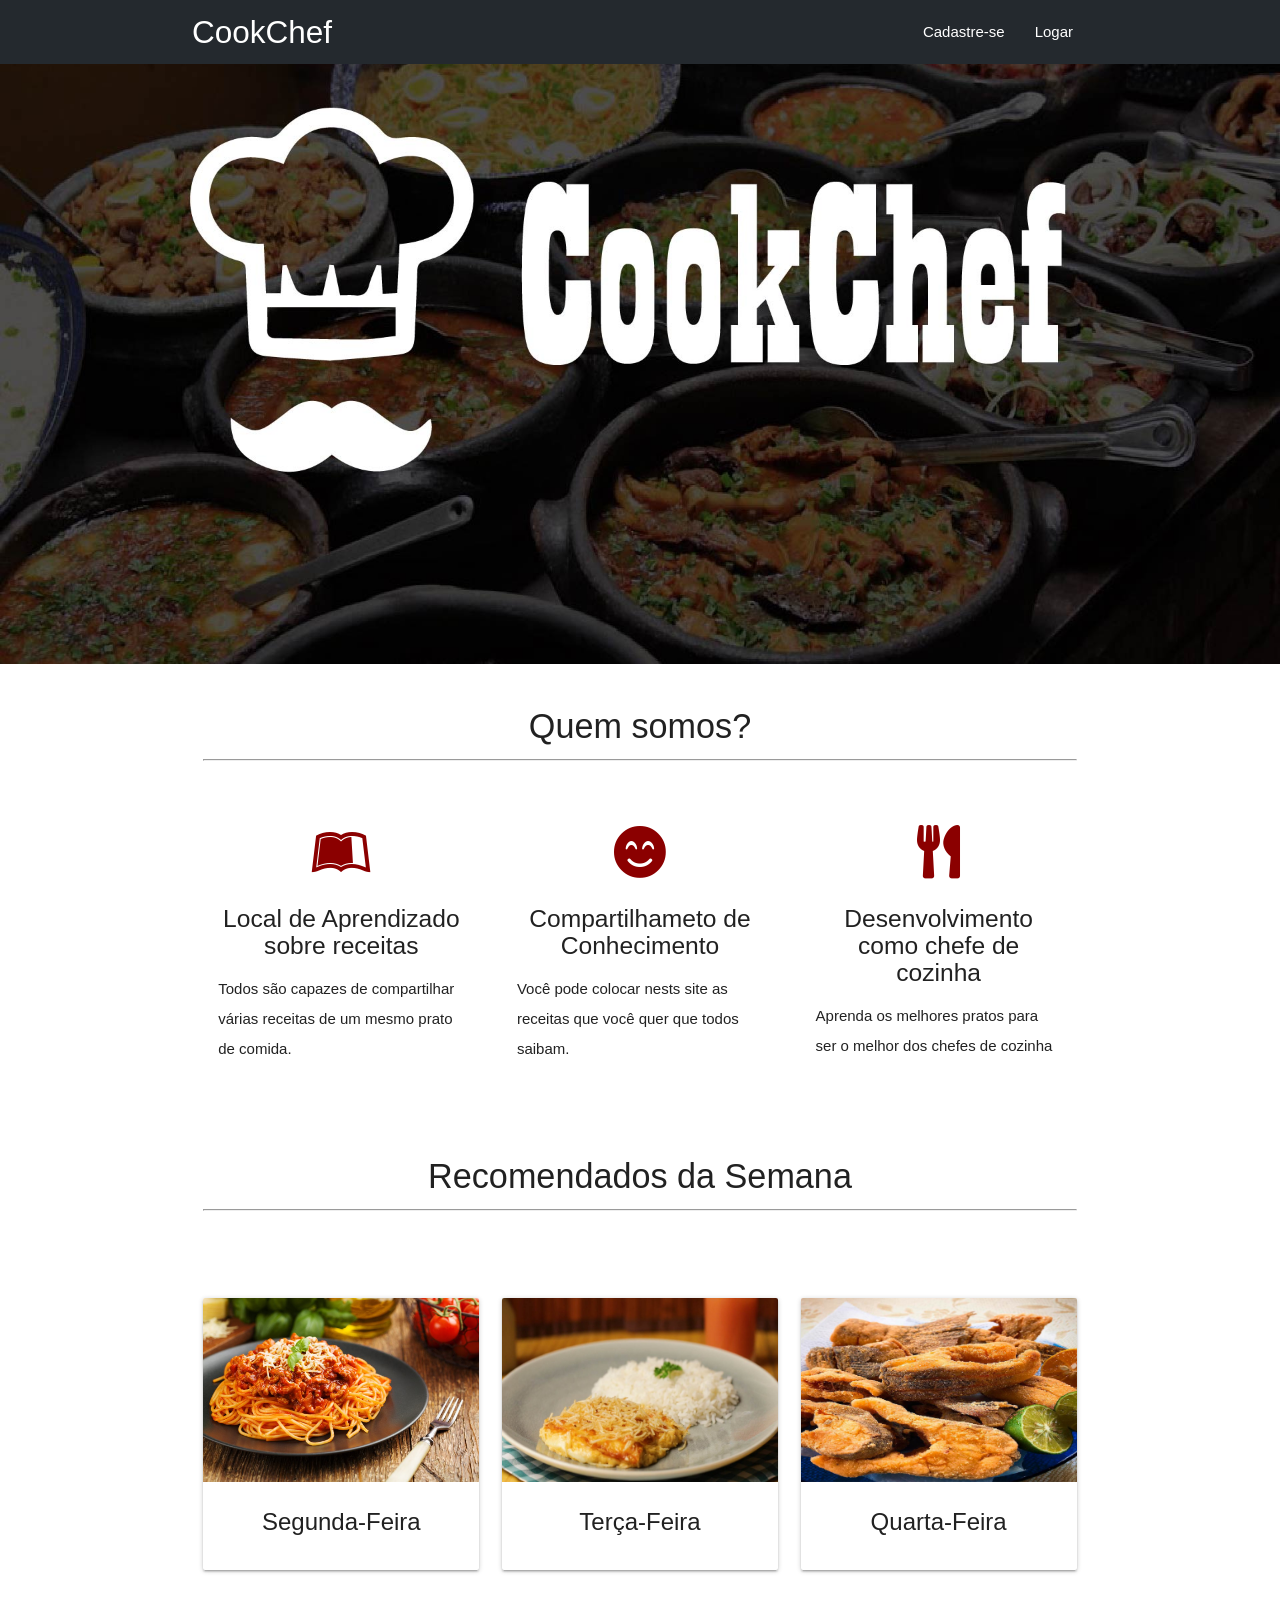
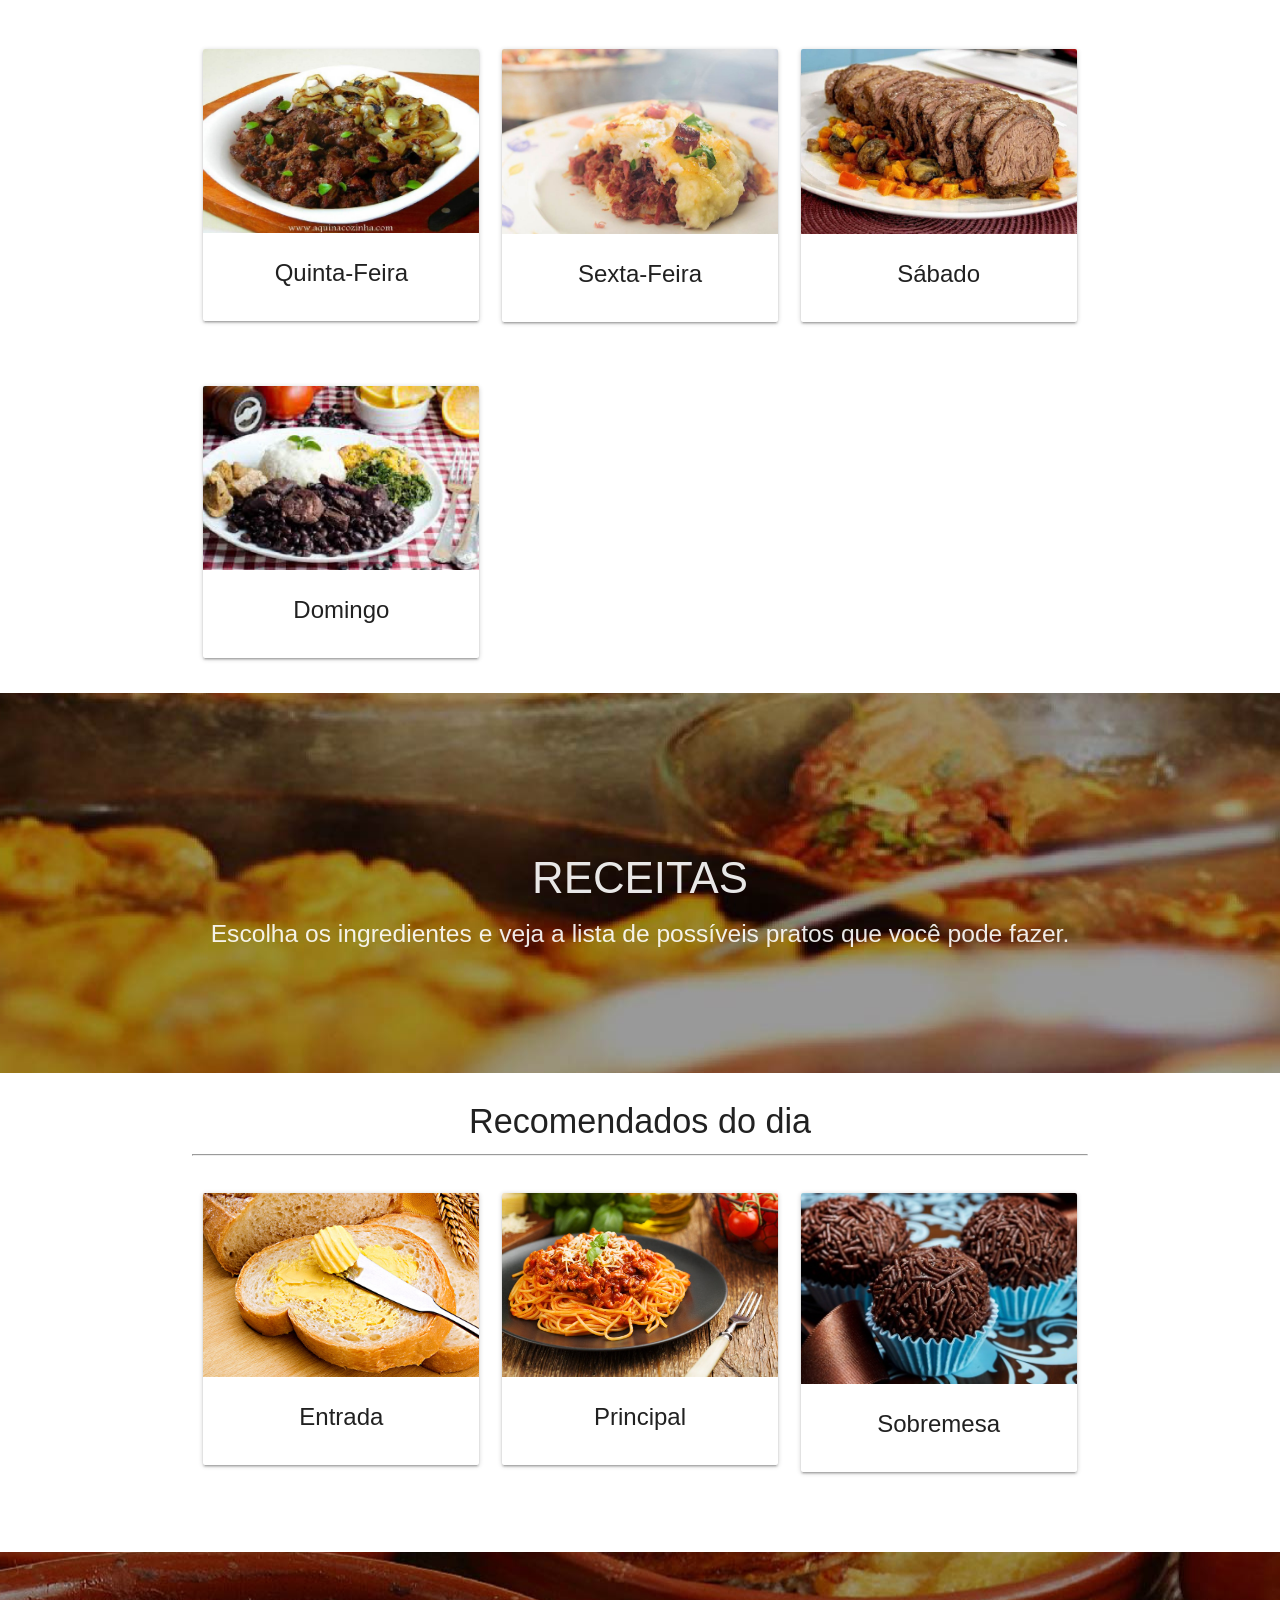
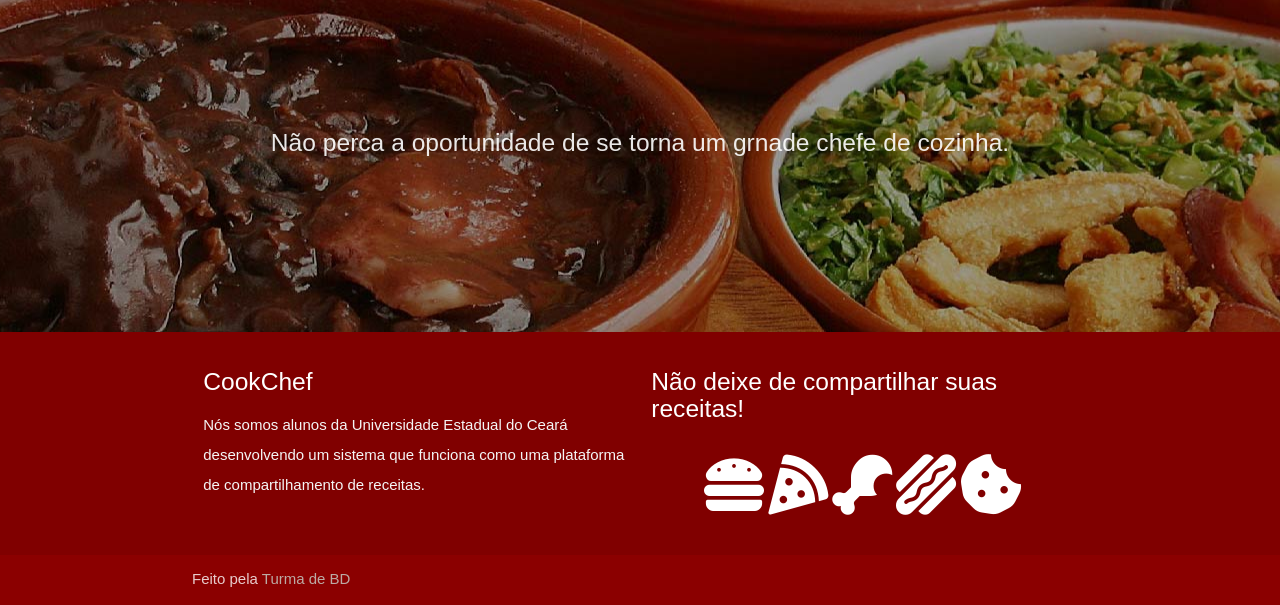
==== commit b2f6f9d8: "Atualizacao final html" ====
--- a/index.html
+++ b/index.html
@@ -5,12 +5,10 @@
   <meta http-equiv="Content-Type" content="text/html; charset=UTF-8" />
   <meta name="viewport" content="width=device-width, initial-scale=1" />
   <title>CookChef - Aprenda a fazer a comida de mais alta qualidade</title>
-  <link rel="icon" href="photos/icon.jpg">
 
   <!-- CSS  -->
   <link href="https://fonts.googleapis.com/icon?family=Material+Icons" rel="stylesheet">
-  <link rel="stylesheet" href="https://use.fontawesome.com/releases/v5.8.1/css/all.css"
-    integrity="sha384-50oBUHEmvpQ+1lW4y57PTFmhCaXp0ML5d60M1M7uH2+nqUivzIebhndOJK28anvf" crossorigin="anonymous">
+  <link rel="stylesheet" href="https://use.fontawesome.com/releases/v5.8.1/css/all.css" integrity="sha384-50oBUHEmvpQ+1lW4y57PTFmhCaXp0ML5d60M1M7uH2+nqUivzIebhndOJK28anvf" crossorigin="anonymous">
   <link href="css/materialize.css" type="text/css" rel="stylesheet" media="screen,projection" />
   <link href="css/style.css" type="text/css" rel="stylesheet" media="screen,projection" />
   <link href="css/styleindex.css" type="text/css" rel="stylesheet" media="screen,projection" />
@@ -251,130 +249,6 @@
     </div>
   </div>
 
-  <div class="container">
-    <div class="section">
-
-      <div class="row">
-        <div class="col s12 center">
-          <h3><i class="mdi-content-send brown-text"></i></h3>
-          <h4>Dicas para uma Vida Saudável</h4>
-          <hr>
-        </div>
-      </div>
-
-    </div>
-  </div>
-
-  <section>
-    <div class="container">
-      <div class="section">
-
-        <!--   Icon Section   -->
-        <div class="row">
-          <div class="col s12 m4">
-            <div class="icon-block">
-              <h2 class="center color-default"><i class="fas fa-thumbs-up"></i></h2>
-              <h5 class="center">Porque ter uma vida saudável?</h5>
-            </div>
-          </div>
-
-          <div class="row">
-            <div class="col s12 m8">
-              <ul class="tabs">
-                <li class="tab col s3"><a href="#test1">Regra 1</a></li>
-                <li class="tab col s3"><a href="#test2">Regra 2</a></li>
-                <li class="tab col s3"><a href="#test3">Regra 3</a></li>
-                <li class="tab col s3"><a href="#test4">Regra 4</a></li>
-              </ul>
-            </div>
-            <div id="testabs">
-              <br>
-                <div id="test1" class="col s12 m8">Você com certeza sabe que há muitas coisas no ambiente que são absolutamente tóxicos p
-                  ara os nossos corpos. E, considerando a natureza viciante de algumas delas, as pessoas muitas vezes têm uma dificuldade realmente grande em evitá-las. Isso inclui os vilões habituais, como cigarro.</div>
-                <div id="test2" class="col s12 m8"> “Reeducar sua rotina, com alimentação saudável e atividade física, só
-                  vai dar certo se for um projeto de vida. Mas é importante também celebrar as conquistas menores.” Trace dois objetivos,
-                  um a médio e outro a longo prazo. Cada etapa deve ser comemorada, até atingir o seu objetivo maior.</div>
-                <div id="test3" class="col s12 m8">As redes sociais podem arrancar a coragem que você achava que não tinha
-                  para malhar. Por isso, inspire-se na rotina de exercícios e alimentação das famosas e das blogueiras fitness: pegue receitinhas saudáveis e ganhe ânimo para o estilo de vida saudável. Mas é preciso ter cautela, alerta a nutricionista. “Existe muita informação errada
-                  na internet. Consultar um especialista também é importante para avaliar qual dieta é melhor para você.”</div>
-                <div id="test4" class="col s12 m8">Você com certeza sabe que há muitas coisas no ambiente que são absolutamente tóxicos
-                    ara os nossos corpos. E, considerando a natureza viciante de algumas delas, as pessoas muitas vezes têm uma
-                    não tem outra saída: você precisa diminuir o consumo desses alimentos.</div>
-            </div>
-          </div>
-        </div>
-      </div>
-  </section>
-
-  <section>
-    <div class="container">
-      <div class="section">
-          <div class="row">
-              <div class="col s12 center">
-                <h3><i class="mdi-content-send brown-text"></i></h3>
-                <h4>Recomendados do Dia</h4>
-                <hr>
-              </div>
-            </div>
-
-        <div class="row">
-
-          <div class="col s12 m6 l4 center">
-            <h3><i class="mdi-content-send brown-text"></i></h3>
-            <div class="card">
-              <div class="card-image waves-effect waves-block waves-light">
-                <img class="activator" src="photos/macarronada.jpg">
-              </div>
-              <div class="card-content">
-                <span class="card-title activator grey-text text-darken-4">Entrada</span>
-              </div>
-              <div class="card-reveal">
-                <span class="card-title grey-text text-darken-4">Card Title<i
-                    class="material-icons right">close</i></span>
-                <p>Here is some more information about this product that is only revealed once clicked on.</p>
-              </div>
-            </div>
-          </div>
-
-          <div class="col s12 m6 l4 center">
-            <h3><i class="mdi-content-send brown-text"></i></h3>
-            <div class="card">
-              <div class="card-image waves-effect waves-block waves-light">
-                <img class="activator" src="photos/fricase.jpg">
-              </div>
-              <div class="card-content">
-                <span class="card-title activator grey-text text-darken-4">Principal</span>
-              </div>
-              <div class="card-reveal">
-                <span class="card-title grey-text text-darken-4">Card Title<i
-                    class="material-icons right">close</i></span>
-                <p>Here is some more information about this product that is only revealed once clicked on.</p>
-              </div>
-            </div>
-          </div>
-
-          <div class="col s12 m6 l4 center">
-            <h3><i class="mdi-content-send brown-text"></i></h3>
-            <div class="card">
-              <div class="card-image waves-effect waves-block waves-light">
-                <img class="activator" src="photos/peixe.jpg">
-              </div>
-              <div class="card-content">
-                <span class="card-title activator grey-text text-darken-4">Sobremesa</span>
-              </div>
-              <div class="card-reveal">
-                <span class="card-title grey-text text-darken-4">Card Title<i
-                    class="material-icons right">close</i></span>
-                <p>Here is some more information about this product that is only revealed once clicked on.</p>
-              </div>
-            </div>
-          </div>
-
-        </div>
-      </div>
-    </div>
-  </section>
-
 
   <div class="parallax-container valign-wrapper">
     <div class="section no-pad-bot">
@@ -392,94 +266,7 @@
   <div class="container">
     <div class="col s12 center">
       <h3><i class="mdi-content-send brown-text"></i></h3>
-      <h4>Lista de ingredientes</h4>
-      <hr>
-    </div>
-
-    <br>
-    <div class="row">
-      <form class="col s12">
-        <div class="row">
-          <div class="input-field col s6">
-            <i class="material-icons prefix">search</i>
-            <input id="icon_prefix" type="text" class="validate">
-            <label for="icon_prefix">Pesquisar Ingrediente</label>
-          </div>
-        </div>
-      </form>
-    </div>
-
-
-    <div class="row">
-      <form action="#" class="col s4">
-        <p>
-          <label>
-            <input type="checkbox" class="filled-in" checked="checked" />
-            <span>Frango</span>
-          </label>
-        </p>
-        <p>
-          <label>
-            <input type="checkbox" class="filled-in" checked="checked" />
-            <span>Tomate</span>
-          </label>
-        </p>
-        <p>
-          <label>
-            <input type="checkbox" class="filled-in" checked="checked" />
-            <span>Cebola</span>
-          </label>
-        </p>
-      </form>
-      <form action="#" class="col s4">
-        <p>
-          <label>
-            <input type="checkbox" class="filled-in" checked="checked" />
-            <span>Carne Vermelha</span>
-          </label>
-        </p>
-        <p>
-          <label>
-            <input type="checkbox" class="filled-in" checked="checked" />
-            <span>Açucar</span>
-          </label>
-        </p>
-        <p>
-          <label>
-            <input type="checkbox" class="filled-in" checked="checked" />
-            <span>Cheiro Verde</span>
-          </label>
-        </p>
-      </form>
-      <form action="#" class="col s4">
-        <p>
-          <label>
-            <input type="checkbox" class="filled-in" checked="checked" />
-            <span>Peixe</span>
-          </label>
-        </p>
-        <p>
-          <label>
-            <input type="checkbox" class="filled-in" checked="checked" />
-            <span>Alface</span>
-          </label>
-        </p>
-        <p>
-          <label>
-            <input type="checkbox" class="filled-in" checked="checked" />
-            <span>Ovo</span>
-          </label>
-        </p>
-      </form>
-    </div>
-  </div>
-  <br>
-  <br>
-
-  <div class="container">
-    <div class="col s12 center">
-      <h3><i class="mdi-content-send brown-text"></i></h3>
-      <h4>Lista de Receitas</h4>
+      <h4>Recomendados do dia</h4>
       <hr>
     </div>
     <div class="row">
@@ -487,42 +274,10 @@
         <h3><i class="mdi-content-send brown-text"></i></h3>
         <div class="card">
           <div class="card-image waves-effect waves-block waves-light">
-            <img class="activator" src="photos/figado.jpg">
+            <img class="activator" src="photos/pao.jpg">
           </div>
           <div class="card-content">
-            <span class="card-title activator grey-text text-darken-4">Quinta-Feira</span>
-          </div>
-          <div class="card-reveal">
-            <span class="card-title grey-text text-darken-4">Card Title<i class="material-icons right">close</i></span>
-            <p>Here is some more information about this product that is only revealed once clicked on.</p>
-          </div>
-        </div>
-      </div>
-
-      <div class="col s12 m6 l4 center">
-        <h3><i class="mdi-content-send brown-text"></i></h3>
-        <div class="card">
-          <div class="card-image waves-effect waves-block waves-light">
-            <img class="activator" src="photos/lasanha.jpg">
-          </div>
-          <div class="card-content">
-            <span class="card-title activator grey-text text-darken-4">Quinta-Feira</span>
-          </div>
-          <div class="card-reveal">
-            <span class="card-title grey-text text-darken-4">Card Title<i class="material-icons right">close</i></span>
-            <p>Here is some more information about this product that is only revealed once clicked on.</p>
-          </div>
-        </div>
-      </div>
-
-      <div class="col s12 m6 l4 center">
-        <h3><i class="mdi-content-send brown-text"></i></h3>
-        <div class="card">
-          <div class="card-image waves-effect waves-block waves-light">
-            <img class="activator" src="photos/feijoada.jpg">
-          </div>
-          <div class="card-content">
-            <span class="card-title activator grey-text text-darken-4">Quinta-Feira</span>
+            <span class="card-title activator grey-text text-darken-4">Entrada</span>
           </div>
           <div class="card-reveal">
             <span class="card-title grey-text text-darken-4">Card Title<i class="material-icons right">close</i></span>
@@ -538,7 +293,7 @@
             <img class="activator" src="photos/macarronada.jpg">
           </div>
           <div class="card-content">
-            <span class="card-title activator grey-text text-darken-4">Quinta-Feira</span>
+            <span class="card-title activator grey-text text-darken-4">Principal</span>
           </div>
           <div class="card-reveal">
             <span class="card-title grey-text text-darken-4">Card Title<i class="material-icons right">close</i></span>
@@ -547,7 +302,21 @@
         </div>
       </div>
 
-
+      <div class="col s12 m6 l4 center">
+        <h3><i class="mdi-content-send brown-text"></i></h3>
+        <div class="card">
+          <div class="card-image waves-effect waves-block waves-light">
+            <img class="activator" src="photos/brigadeiro.jpg">
+          </div>
+          <div class="card-content">
+            <span class="card-title activator grey-text text-darken-4">Sobremesa</span>
+          </div>
+          <div class="card-reveal">
+            <span class="card-title grey-text text-darken-4">Card Title<i class="material-icons right">close</i></span>
+            <p>Here is some more information about this product that is only revealed once clicked on.</p>
+          </div>
+        </div>
+      </div>
     </div>
   </div>
   <br>
@@ -572,25 +341,25 @@
           <p class="grey-text text-lighten-4">Nós somos alunos da Universidade Estadual do Ceará desenvolvendo um
             sistema que funciona como uma plataforma de compartilhamento de receitas.</p>
         </div>
-
+        
         <div class="col l6 s12">
           <h5 class="white-text">Não deixe de compartilhar suas receitas!</h5>
           <br>
           <div class="container">
-            <div class="row">
-              <div>
-                <i class="fas fa-hamburger fa-4x"></i>
-                <i class="fas fa-pizza-slice fa-4x"></i>
-                <i class="fas fa-drumstick-bite fa-4x"></i>
-                <i class="fas fa-hotdog fa-4x"></i>
-                <i class="fas fa-cookie-bite fa-4x"></i>
-              </div>
-            </div>
-          </div>
-        </div>
-      </div>
-    </div>
-    <div class="footer-copyright">
+              <div class="row">
+                <div>
+                  <i class="fas fa-hamburger fa-4x"></i>
+                  <i class="fas fa-pizza-slice fa-4x"></i>
+                  <i class="fas fa-drumstick-bite fa-4x"></i>
+                  <i class="fas fa-hotdog fa-4x"></i>
+                  <i class="fas fa-cookie-bite fa-4x"></i>
+              </div>
+          </div>
+        </div>
+      </div>
+    </div>
+  </div>
+  <div class="footer-copyright">
       <div class="container">
         Feito pela <a class="brown-text text-lighten-3" href="http://materializecss.com">Turma de BD</a>
       </div>
@@ -611,11 +380,6 @@
         duration: 600
       });
     });
-
-    $(document).ready(function () {
-      $('.tabs').tabs();
-    });
-
   </script>
 
 </body>
